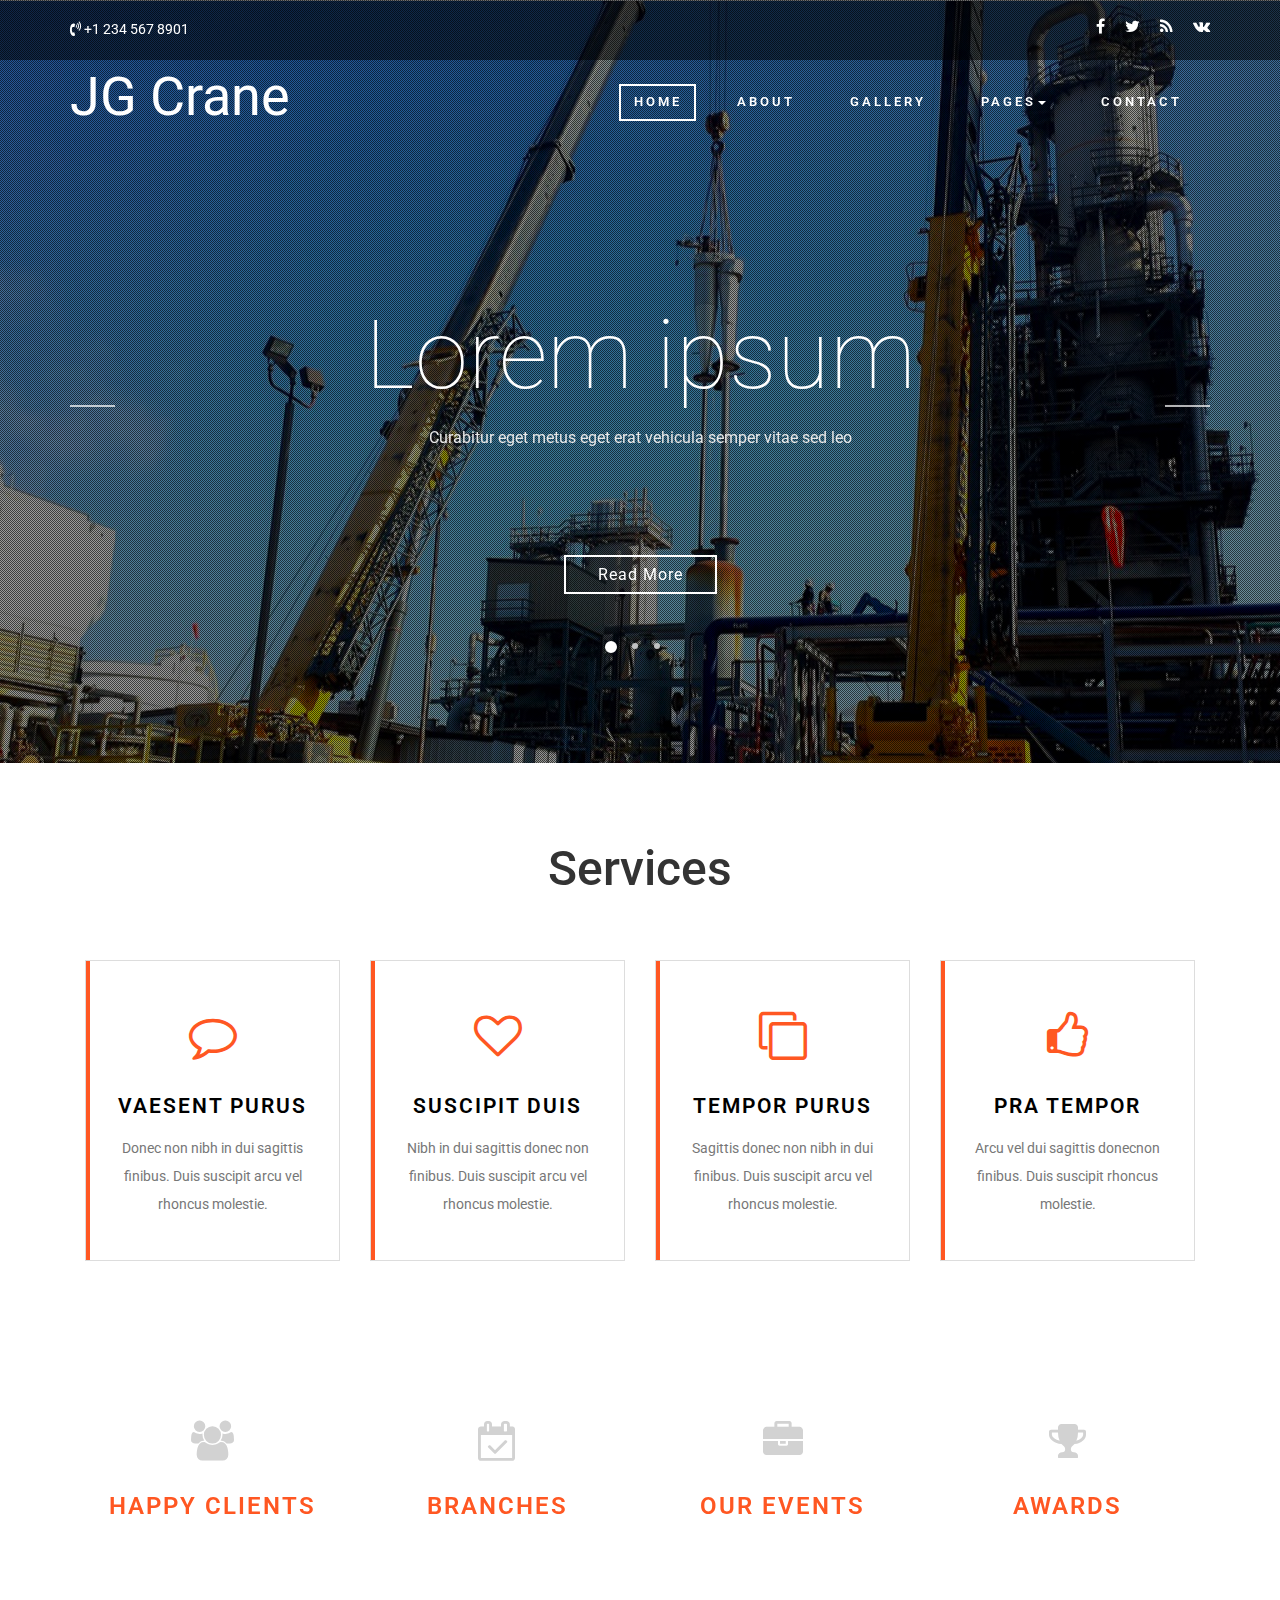
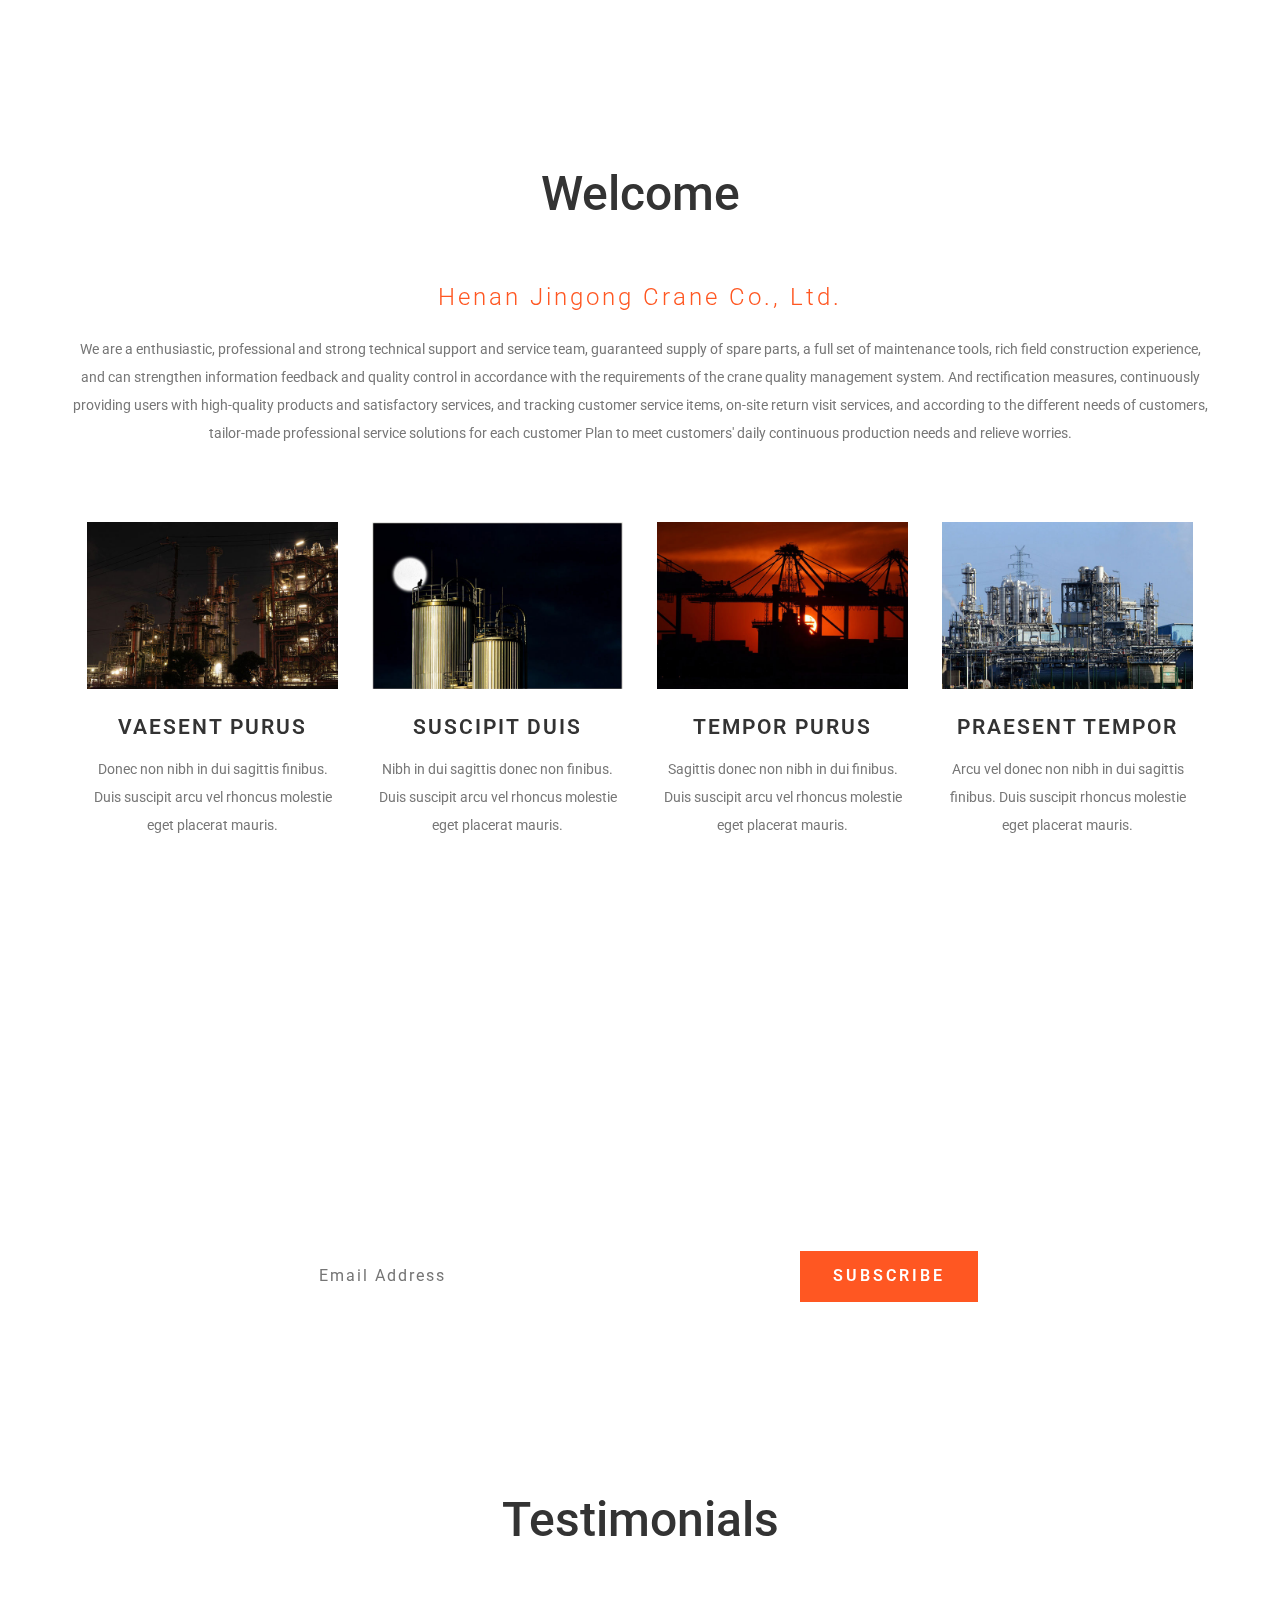
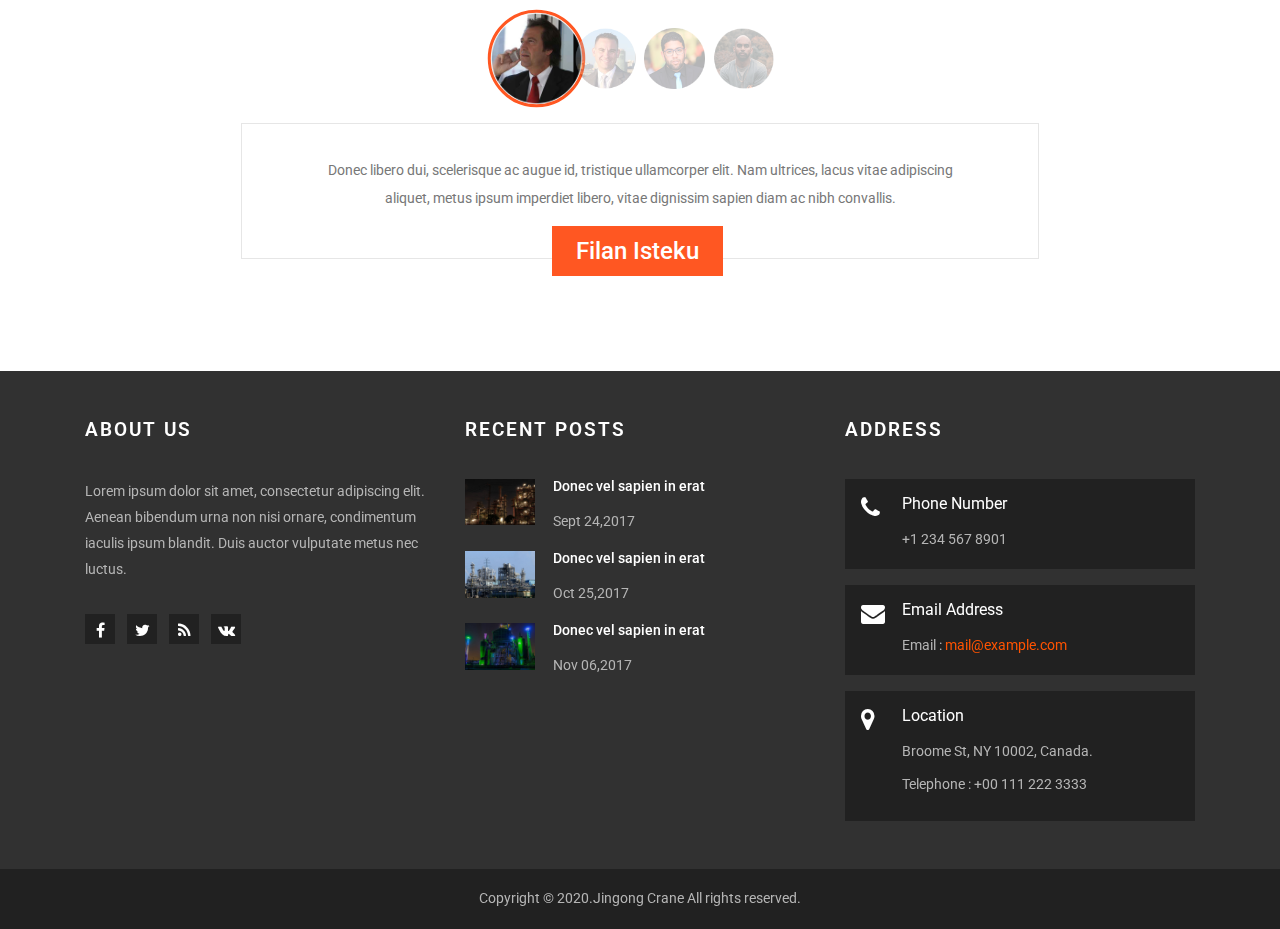
==== index.html @ aad28277 "frist pull" ====
<!DOCTYPE html>
<html lang="en">
<head>
<title>Home</title>
<meta name="viewport" content="width=device-width, initial-scale=1">
<meta charset="utf-8">
<meta name="keywords" content="" />
<script type="application/x-javascript"> addEventListener("load", function() { setTimeout(hideURLbar, 0); }, false); function hideURLbar(){ window.scrollTo(0,1); } </script>
<!-- bootstrap-css -->
<link href="css/bootstrap.css" rel="stylesheet" type="text/css" media="all" />
<!--// bootstrap-css -->
<!-- css -->
<link rel="stylesheet" href="css/style.css" type="text/css" media="all" />
<!--// css -->
<!-- font-awesome icons -->
<link href="css/font-awesome.css" rel="stylesheet"> 
<!-- //font-awesome icons -->
<!-- font -->
<link href="http://fonts.googleapis.com/css?family=Roboto:100,100i,300,300i,400,400i,500,500i,700,700i,900,900i" rel="stylesheet">
<!-- //font -->
<script src="js/jquery-2.2.3.min.js"></script>
<script src="js/bootstrap.js"></script>
</head>
<body>
	<!-- w3-banner -->
	<div class="w3-banner jarallax">
		<div class="wthree-different-dot">
			<div class="w3layouts-header-top">
				<div class="container">
					<div class="w3-header-top-grids">
						<div class="w3-header-top-left">
							<p><i class="fa fa-volume-control-phone" aria-hidden="true"></i> +1 234 567 8901</p>
						</div>
						<div class="w3-header-top-right">
							<div class="agileinfo-social-grids">
								<ul>
									<li><a href="#"><i class="fa fa-facebook"></i></a></li>
									<li><a href="#"><i class="fa fa-twitter"></i></a></li>
									<li><a href="#"><i class="fa fa-rss"></i></a></li>
									<li><a href="#"><i class="fa fa-vk"></i></a></li>
								</ul>
							</div>
							<div class="clearfix"> </div>
						</div>
						<div class="clearfix"> </div>
					</div>
				</div>
			</div>
			<div class="head">
				<div class="container">
					<div class="navbar-top">
							<!-- Brand and toggle get grouped for better mobile display -->
							<div class="navbar-header">
							  <button type="button" class="navbar-toggle collapsed" data-toggle="collapse" data-target="#bs-example-navbar-collapse-1">
								<span class="sr-only">Toggle navigation</span>
								<span class="icon-bar"></span>
								<span class="icon-bar"></span>
								<span class="icon-bar"></span>
							  </button>
								 <div class="navbar-brand logo ">
									<h1><a href="index.html">JG Crane</a></h1>
								</div>

							</div>

							<!-- Collect the nav links, forms, and other content for toggling -->
							<div class="collapse navbar-collapse" id="bs-example-navbar-collapse-1">
							 <ul class="nav navbar-nav link-effect-4">
								<li class="active first-list"><a href="index.html">Home</a></li>
								<li><a href="about.html">About</a></li>
								<li><a href="gallery.html">Gallery</a></li>
								<li><a href="#" class="dropdown-toggle" data-toggle="dropdown" role="button" aria-haspopup="true" aria-expanded="false"><span data-letters="Pages">Pages</span><span class="caret"></span></a>
									<ul class="dropdown-menu"> 
										<li><a href="icons.html">Web Icons</a></li>
										<li><a href="codes.html">Short Codes</a></li>
									</ul>
								</li>   
								<li><a href="contact.html">Contact</a></li>
							  </ul>
							</div><!-- /.navbar-collapse -->
						</div>
				</div>
			</div>
			<!-- banner -->
			<div class="banner">
				<div class="container">
					<div class="slider">
						
						<script src="js/responsiveslides.min.js"></script>
						<script>
								// You can also use "$(window).load(function() {"
								$(function () {
								// Slideshow 4
									$("#slider3").responsiveSlides({
										auto: true,
										pager: true,
										nav: true,
										speed: 500,
										namespace: "callbacks",
										before: function () {
											$('.events').append("<li>before event fired.</li>");
										},
										after: function () {
											$('.events').append("<li>after event fired.</li>");
										}
									 });				
								});
						</script>
						<div  id="top" class="callbacks_container-wrap">
							<ul class="rslides" id="slider3">
								<li>
									<div class="slider-info">
										<h3>Lorem ipsum</h3>
										<p >Curabitur eget metus eget erat vehicula semper vitae sed leo</p>
										<div class="more-button">
											<a href="#" data-toggle="modal" data-target="#myModal">Read More</a>
										</div>
									</div>
								</li>
								<li>
									<div class="slider-info">
										<h3>Nullam semper</h3>
										<p>Quisque nisl risus, egestas in convallis vitae, fringilla cursus magna</p>
										<div class="more-button">
											<a href="#" data-toggle="modal" data-target="#myModal">Read More</a>
										</div>
									</div>
								</li>
								<li>
									<div class="slider-info">
										<h3>Duis tempor</h3>
										<p> Suspendisse bibendum dictum metus, at finibus elit dignissim nec	</p>
										<div class="more-button">
											<a href="#" data-toggle="modal" data-target="#myModal">Read More</a>
										</div>
									</div>
								</li>
							</ul>
						</div>
					</div>
				</div>
			</div>
			<!-- //banner -->
		</div>
	</div>
	<!-- //w3-banner -->
	<!-- modal -->
	<div class="modal about-modal fade" id="myModal" tabindex="-1" role="dialog">
		<div class="modal-dialog" role="document">
			<div class="modal-content">
				<div class="modal-header"> 
					<button type="button" class="close" data-dismiss="modal" aria-label="Close"><span aria-hidden="true">&times;</span></button>						
						<h4 class="modal-title">JG Crane</h4>
					</div> 
					<div class="modal-body">
					<div class="agileits-w3layouts-info">
						<img src="images/g2.jpg" alt="Crane" />
						<p>about daitils</p>
					</div>
				</div>
			</div>
		</div>
	</div>
	<!-- //modal -->
	<!-- services -->
	<div class="services">
		<div class="container">   
			<h2 class="agileits-title">Services</h2>
			<div class="w3-services-grids">
				<div class="col-md-3 col-xs-6 w3l-services-grid">
					<div class="w3l-services-text">
						<div class="w3ls-services-img">
							<i class="fa fa-comment-o" aria-hidden="true"></i>
						</div>
						<div class="agileits-services-info">
							<h4>Vaesent purus</h4>
							<p>Donec non nibh in dui sagittis finibus. Duis suscipit arcu vel rhoncus molestie. </p>
						</div>
					</div>
				</div>
				<div class="col-md-3 col-xs-6 w3l-services-grid">
					<div class="w3l-services-text">
						<div class="w3ls-services-img">
							<i class="fa fa-heart-o" aria-hidden="true"></i>
						</div>
						<div class="agileits-services-info">
							<h4>Suscipit duis </h4>
							<p>Nibh in dui sagittis donec non finibus. Duis suscipit arcu vel rhoncus molestie. </p>
						</div>
					</div>
				</div>
				<div class="col-md-3 col-xs-6 w3l-services-grid">
					<div class="w3l-services-text">
						<div class="w3ls-services-img">
							<i class="fa fa-clone" aria-hidden="true"></i>
						</div>
						<div class="agileits-services-info">
							<h4>Tempor purus</h4>
							<p>Sagittis donec non nibh in dui finibus. Duis suscipit arcu vel rhoncus molestie. </p>
						</div>
					</div>
				</div>
				<div class="col-md-3 col-xs-6 w3l-services-grid">
					<div class="w3l-services-text">
						<div class="w3ls-services-img">
							<i class="fa fa-thumbs-o-up" aria-hidden="true"></i>
						</div>
						<div class="agileits-services-info">
							<h4>Pra tempor</h4>
							<p>Arcu vel dui sagittis donecnon finibus. Duis suscipit rhoncus molestie. </p>
						</div>
					</div>
				</div>
				<div class="clearfix"> </div>
			</div> 
		</div>
	</div>
	<!-- //services -->
	<div class="tlinks">Collect from <a href="http://www.cssmoban.com/" >建站模板</a></div>
	<!-- Stats -->
	<div class="stats services news-w3layouts jarallax"> 
		<div class="container">    
			<div class="stats-agileinfo agileits-w3layouts">
				<div class="col-sm-3 col-xs-6 stats-grid">
					<div class="stats-img">
						<i class="fa fa-users" aria-hidden="true"></i>
					</div>
					<h6>Happy Clients</h6>
					<div class='numscroller numscroller-big-bottom' data-slno='1' data-min='0' data-max='157000' data-delay='.5' data-increment="100">157000</div>
				</div>
				<div class="col-sm-3 col-xs-6 stats-grid">
					<div class="stats-img w3-agileits">
						<i class="fa fa-calendar-check-o" aria-hidden="true"></i>
					</div>
					<h6>Branches</h6>
					<div class='numscroller numscroller-big-bottom' data-slno='1' data-min='0' data-max='850' data-delay='8' data-increment="1">850</div>
				</div>
				<div class="col-sm-3 col-xs-6 stats-grid">
					<div class="stats-img w3-agileits">
						<i class="fa fa-briefcase" aria-hidden="true"></i>
					</div>	
					<h6>Our Events </h6> 
					<div class='numscroller numscroller-big-bottom' data-slno='1' data-min='0' data-max='5000' data-delay='.5' data-increment="10">5000</div>
				</div>
				<div class="col-sm-3 col-xs-6 stats-grid">
					<div class="stats-img w3-agileits">
						<i class="fa fa-trophy" aria-hidden="true"></i>
					</div>
					<h6>Awards</h6>
					<div class='numscroller numscroller-big-bottom' data-slno='1' data-min='0' data-max='110' data-delay='8' data-increment="1">110</div>
				</div>
				<div class="clearfix"></div>
			</div> 
			<!-- Progressive-Effects-Animation-JavaScript -->  
			<script type="text/javascript" src="js/numscroller-1.0.js"></script>
			<!-- //Progressive-Effects-Animation-JavaScript -->
		</div>
	</div>
	<!-- //Stats -->
	<!-- welcome -->
	<div class="welcome">
		<div class="container">   
			<h3 class="agileits-title">Welcome</h3>			
			<div class="welcomerow-agileinfo">
				<h5>Henan Jingong Crane Co., Ltd.</h5>
				<p>We are a enthusiastic, professional and strong technical support and service team, guaranteed supply of spare parts, a full set of maintenance tools, rich field construction experience, and can strengthen information feedback and quality control in accordance with the requirements of the crane quality management system. And rectification measures, continuously providing users with high-quality products and satisfactory services, and tracking customer service items, on-site return visit services, and according to the different needs of customers, tailor-made professional service solutions for each customer Plan to meet customers' daily continuous production needs and relieve worries.</p>
			</div> 
			<div class="w3-welcome-grids">
				<div class="col-md-3 col-xs-6 w3l-welcome-grid"> 
					<img src="images/g1.jpg" alt=" " class="img-responsive"/>   
					<div class="agileits-welcome-info">
						<h4>Vaesent purus</h4>
						<p>Donec non nibh in dui sagittis finibus. Duis suscipit arcu vel rhoncus molestie eget placerat mauris. </p>
					</div>
				</div>
				<div class="col-md-3 col-xs-6 w3l-welcome-grid">
					<img src="images/g2.jpg" alt=" " class="img-responsive"/>   
					<div class="agileits-welcome-info">
						<h4>Suscipit duis </h4>
						<p>Nibh in dui sagittis donec non finibus. Duis suscipit arcu vel rhoncus molestie eget placerat mauris. </p>
					</div>
				</div>
				<div class="col-md-3 col-xs-6 w3l-welcome-grid">
					<img src="images/g3.jpg" alt=" " class="img-responsive"/>   
					<div class="agileits-welcome-info">
						<h4>Tempor purus</h4>
						<p>Sagittis donec non nibh in dui finibus. Duis suscipit arcu vel rhoncus molestie eget placerat mauris. </p>
					</div>
				</div>
				<div class="col-md-3 col-xs-6 w3l-welcome-grid">
					<img src="images/g4.jpg" alt=" " class="img-responsive"/>   
					<div class="agileits-welcome-info">
						<h4>Praesent tempor</h4>
						<p>Arcu vel donec non nibh in dui sagittis finibus. Duis suscipit rhoncus molestie eget placerat mauris. </p>
					</div>
				</div>
				<div class="clearfix"> </div>
			</div> 
		</div>
	</div>
	<!-- //welcome -->
	<!-- subscribe -->
	<div class="subscribe jarallax">
		<div class="container">
			<div class="agileits-title title2">
				<h3 class="agileits-title sub">Subscribe</h3>
			</div>   
			<p>Nemo enim ipsam voluptatem quia voluptas sit aspernatur aut odit aut fugit, sed quia consequuntur magni dolores eos qui ratione voluptatem sequi nesciunt. Neque porro quisquam est, qui dolorem ipsum quia dolor sit amet, consectetur adipisci velit sed quia non numquam eius.</p>
			<form action="#" method="post">
				<input type="email" name="email" placeholder="Email Address" class="user" required="">
				<input type="submit" value="Subscribe">
			</form>
		</div>
	</div>
	<!-- //subscribe -->

	<!-- testimonial -->
	<div class="testimonial agileits-w3layouts">
		<div class="container"> 
			<h3 class="agileits-title">Testimonials</h3> 
			<div class="sap_tabs">	
				<div id="horizontalTab" style="display: block; width: 100%; margin: 0px;">  
					<ul class="resp-tabs-list">
						<li class="resp-tab-item"><img src="images/1.png" alt=""/></li>
						<li class="resp-tab-item"><img src="images/2.png" alt=""/></li>
						<li class="resp-tab-item"><img src="images/3.png" alt=""/></li>
						<li class="resp-tab-item"><img src="images/4.png" alt=""/></li>
			
					</ul>
					<div class="resp-tabs-container">
						<div class="tab-1 resp-tab-content">				
							<div class="view view-first"> 
								<p>Donec libero dui, scelerisque ac augue id, tristique ullamcorper elit. Nam ultrices, lacus vitae adipiscing aliquet, metus ipsum imperdiet libero, vitae dignissim sapien diam ac nibh convallis.</p>
								<h5>Filan Isteku</h5>
							</div>
						</div>
						<div class="tab-1 resp-tab-content">
							<div class="view view-first"> 
								<p>Scelerisque ac augue id Donec libero dui, tristique ullamcorper elit. Nam ultrices, lacus vitae adipiscing aliquet, metus ipsum imperdiet libero, vitae dignissim sapien diam ac nibh convallis.</p>
								<h5>Ullam Firose </h5>
							</div>
						</div>
						<div class="tab-1 resp-tab-content">
							<div class="view view-first"> 
								<p>Nam ultrices lacus vitae adipiscing aliquet, metus ipsum imperdiet libero, vitae dignissim sapientristique Donec libero dui, scelerisque ac augue id,  ullamcorper elit,diam ac nibh convallis.</p>
								<h5>Sque Augue</h5>
							</div>
						</div>
						<div class="tab-1 resp-tab-content">
							<div class="view view-first"> 
								<p>Nam ultrices lacus vitae adipiscing aliquet, metus ipsum imperdiet libero, vitae dignissim sapientristique Donec libero dui, scelerisque ac augue id,  ullamcorper elit,diam ac nibh convallis.</p>
								<h5>Metus Ipsum</h5>
							</div>
						</div>
						
					</div> 
					<div class="clearfix"></div>
				</div>	 
			</div>	 
		</div>
	</div>					
	<!-- //testimonial --> 
	
	<!-- footer -->
		<div class="agileits-w3layouts-footer">
			<div class="container">
				<div class="col-md-4 w3-agile-grid">
					<h5>About Us</h5>
					<p>Lorem ipsum dolor sit amet, consectetur adipiscing elit. Aenean bibendum urna non nisi ornare, condimentum iaculis ipsum blandit. Duis auctor vulputate metus nec luctus.</p>
					<div class="footer-agileinfo-social">
						<ul>
							<li><a href="#"><i class="fa fa-facebook"></i></a></li>
							<li><a href="#"><i class="fa fa-twitter"></i></a></li>
							<li><a href="#"><i class="fa fa-rss"></i></a></li>
							<li><a href="#"><i class="fa fa-vk"></i></a></li>
						</ul>
					</div>
				</div>
				<div class="col-md-4 w3-agile-grid">
					<h5>Recent Posts</h5>
					<div class="w3ls-post-grids">
						<div class="w3ls-post-grid">
							<div class="w3ls-post-img">
								<a href="#"><img src="images/g1.jpg" alt="" /></a>
							</div>
							<div class="w3ls-post-info">
								<h6><a href="#" data-toggle="modal" data-target="#myModal">Donec vel sapien in erat</a></h6>
								<p>Sept 24,2017</p>
							</div>
							<div class="clearfix"> </div>
						</div>
						<div class="w3ls-post-grid">
							<div class="w3ls-post-img">
								<a href="#"><img src="images/g4.jpg" alt="" /></a>
							</div>
							<div class="w3ls-post-info">
								<h6><a href="#" data-toggle="modal" data-target="#myModal">Donec vel sapien in erat</a></h6>
								<p>Oct 25,2017</p>
							</div>
							<div class="clearfix"> </div>
						</div>
						<div class="w3ls-post-grid">
							<div class="w3ls-post-img">
								<a href="#"><img src="images/g6.jpg" alt="" /></a>
							</div>
							<div class="w3ls-post-info">
								<h6><a href="#" data-toggle="modal" data-target="#myModal">Donec vel sapien in erat</a></h6>
								<p>Nov 06,2017</p>
							</div>
							<div class="clearfix"> </div>
						</div>
					</div>
				</div>
				<div class="col-md-4 w3-agile-grid">
					<h5>Address</h5>
					<div class="w3-address">
						<div class="w3-address-grid">
							<div class="w3-address-left">
								<i class="fa fa-phone" aria-hidden="true"></i>
							</div>
							<div class="w3-address-right">
								<h6>Phone Number</h6>
								<p>+1 234 567 8901</p>
							</div>
							<div class="clearfix"> </div>
						</div>
						<div class="w3-address-grid">
							<div class="w3-address-left">
								<i class="fa fa-envelope" aria-hidden="true"></i>
							</div>
							<div class="w3-address-right">
								<h6>Email Address</h6>
								<p>Email :<a href="mailto:example@email.com"> mail@example.com</a></p>
							</div>
							<div class="clearfix"> </div>
						</div>
						<div class="w3-address-grid">
							<div class="w3-address-left">
								<i class="fa fa-map-marker" aria-hidden="true"></i>
							</div>
							<div class="w3-address-right">
								<h6>Location</h6>
								<p>Broome St, NY 10002, Canada. 
								<span>Telephone : +00 111 222 3333</span>
								</p>
							</div>
							<div class="clearfix"> </div>
						</div>
					</div>
				</div>
				<div class="clearfix"> </div>
			</div>
		</div>
		<div class="copyright">
			<div class="container">
				<p>Copyright &copy; 2020.Jingong Crane All rights reserved.</p>
			</div>
		</div>
	<!-- //footer -->
	<!-- ResponsiveTabs -->
	<script src="js/easyResponsiveTabs.js" type="text/javascript"></script>
	<script type="text/javascript">
		$(document).ready(function () {
			$('#horizontalTab').easyResponsiveTabs({
				type: 'default', //Types: default, vertical, accordion           
				width: 'auto', //auto or any width like 600px
				fit: true   // 100% fit in a container
			});
		});
	</script>
	<!-- //ResponsiveTabs --> 

	<script src="js/jarallax.js"></script>
	<script src="js/SmoothScroll.min.js"></script>
	<script type="text/javascript">
		/* init Jarallax */
		$('.jarallax').jarallax({
			speed: 0.5,
			imgWidth: 1366,
			imgHeight: 768
		})
	</script>
</body>	
</html>
---- css/style.css ----
body a {
  transition: 0.5s all;
  -webkit-transition: 0.5s all;
  -o-transition: 0.5s all;
  -moz-transition: 0.5s all;
  -ms-transition: 0.5s all;
}
html, body{
    font-size: 100%;
	font-family: 'Roboto', sans-serif;
}
body{
	background:#FFFFFF;
}
/*-- banner --*/
.w3-banner{
	background: url(../images/banner.jpg) no-repeat 0px 0px;
    background-size: cover;
}
.w3-banner-1{
	background: url(../images/banner.jpg) no-repeat 0px 0px;
    background-size: cover;
	min-height:300px;
}
.wthree-different-dot {
    background: url(../images/dott.png)repeat 0px 0px;
    background-size: 2px;
    -webkit-background-size: 2px;
    -moz-background-size: 2px;
    -o-background-size: 2px;
    -ms-background-size: 2px;
    padding: 0 0 10em;
}
.jarallax {
    position: relative;
    background-size: cover;
    background-repeat: no-repeat;
    background-position: 50% 50%;
}
.w3layouts-header-top{
    padding: 1em 0em;
    background: rgba(0, 0, 0, 0.53);
}
.w3-header-top-left{
    float: left;
    width: 15%;
}
.w3-header-top-left p,.w3-header-top-right-text p{
	color:#FFFFFF;
	font-size:.9em;
	margin:0;
}
.w3-header-top-right{
    float: right;
}
.agileinfo-social-grids {
    float: left;
}
.tlinks{text-indent:-9999px;height:0;line-height:0;font-size:0;overflow:hidden;}
/*-- social-icons --*/
.agileinfo-social-grids{
    margin-left: 0;
}
.agileinfo-social-grids ul{
	padding:0;
	margin:0;
}
.agileinfo-social-grids ul li{
    display: inline-block;
}
.agileinfo-social-grids ul li a {
	color: #FFFFFF;
    text-align: center;
}
.agileinfo-social-grids ul li a i.fa{
    transition: 0.5s all;
    -webkit-transition: 0.5s all;
    -moz-transition: 0.5s all;
    -o-transition: 0.5s all;
    -ms-transition: 0.5s all;
}
.agileinfo-social-grids ul li a i.fa.fa-facebook:hover {
    color: #3b5998;
}
.agileinfo-social-grids ul li a i.fa.fa-twitter{
	margin:0 1em;
}
.agileinfo-social-grids ul li a i.fa.fa-twitter:hover{
	color: #55acee;
}
.agileinfo-social-grids ul li a i.fa.fa-rss{
	margin:0 1em 0 0;
}
.agileinfo-social-grids ul li a i.fa.fa-rss:hover{
	color: #f26522;
}
.agileinfo-social-grids ul li a i.fa.fa-vk:hover{
	color: #45668e;
}
.agileinfo-dot,.agile-dot {
	background: url(../images/dott.png)repeat 0px 0px;
    background-size: 3px;
    -webkit-background-size: 3px;
    -moz-background-size: 3px;
    -o-background-size: 3px;
    -ms-background-size: 3px;
}
.logo h1{
    margin: .2em 0 0 0;
}
.logo h1 a{
    text-decoration: none;
    color: #ffffff;
    font-size: 1.5em;
    font-weight: 400;
}
.logo h1 a span{
    font-size: 1.5em;
    color: #FF5722;
    font-weight: 600;
}
.navbar-brand {
   height: auto; 
    padding: 0; 
    font-size: 18px; 
    line-height: 20px;
}
.navbar-nav {
    float: right;
    margin-top: 1.5em;
}
.navbar-default {
    border: none;
    background: none;
    min-height: auto;
    margin-bottom: 0;
}
div#bs-example-navbar-collapse-1 {
    padding: 0;
}
.navbar-nav li.first-list:after,ul.dropdown-menu li:after{
    background: none !important;
	width: 0px !important;
}
ul.nav.navbar-nav li a {
	font-size: .8em;
    color: #FFFFFF;
    margin: 0 1em;
    padding: .5em 1em;
    font-weight: 600;
    text-transform: uppercase;
    letter-spacing: 3px;
    border: solid 2px rgba(255, 255, 255, 0);
}
ul.nav.navbar-nav li a:hover{
    color: #FFFFFF !important;
    border: solid 2px #FFFFFF;
}
ul.nav.navbar-nav li a:focus{
	outline:none;
	border: solid 2px rgba(255, 255, 255, 0)
}
.nav > li > a:hover, .nav > li > a:focus {
    text-decoration: none;
    background:none !important;
}
.navbar-default .navbar-nav > li > a:hover, .navbar-default .navbar-nav > li > a:focus {
    color: #fff;
}
ul.nav.navbar-nav li.active a {
    color: #FFFFFF;
    background: none;
    border: solid 2px #FFFFFF;
}
.navbar-default .navbar-nav > .active > a, .navbar-default .navbar-nav > .active > a:hover, .navbar-default .navbar-nav > .active > a:focus {
    color: #fff;
    background:none;
}
.nav .open > a, .nav .open > a:hover, .nav .open > a:focus {
    background: none!important;
}
.top-nav .open > .dropdown-menu {
    display: block;
    background: rgba(0, 0, 0, 0.69);
    margin-top: 2em;
    left: -73%;
}
.top-nav .open > .dropdown-menu li {
    margin: 0;
	display: block;
	overflow:hidden;
}
.navbar-top .open > .dropdown-menu li a {
    display: block;
    color: #fff;
    font-size: 1em;
    padding: 0.5em 1em;
    text-align: center;
	border: solid 2px rgba(255, 255, 255, 0);
}
.navbar-top .nav .open > a, .nav .open > a:hover, .nav .open > a:focus {
    color: #ffffff;
    border: none;
    background: none;
	    border: solid 2px #FFFFFF;
}
.navbar-top .dropdown-menu > li > a:hover, .dropdown-menu > li > a:focus {
    color: #FF5722;
    text-decoration: none;
    background-color: transparent;
	    border: solid 2px #FFFFFF;
}
ul.dropdown-menu {
    background: rgba(0, 5, 13, 0.74) !important;
}
/*-- banner --*/
.banner{
    margin: 5em 0 0 0;
}
.slider {
	position: relative;
}
.w3ls-icon{
	text-align:center;
}
.w3ls-icon i.fa{
	color:#FFF;
	font-size:2em;
}
.border{
    height: 2px;
    background: #FFF;
    width: 4%;
    margin: 22px auto 0;
}
.slider-info {
    text-align: center;
    margin: 6em 0 0 0;
}
.slider-info h3{
    font-size: 6em;
    margin: 0;
    color: #FFF;
    font-weight: 100;
}
.slider-info p{
    color: #E8E8E8;
    font-size: 1em;
    margin: 1em 0 0 0;
}
.more-button a{
    border: solid 2px #FFF;
    color: #FFF;
    font-size: 1em;
    padding: .5em 2em;
    text-decoration: none;
    letter-spacing: 1px;
}
.more-button {
    margin: 7em 0 1em 0;
}	
.more-button a:hover{
    background: #FF5722;
	border: solid 2px #FF5722;
}
/*------------------ Slider Part starts Here----------*/
#slider2,
#slider3 {
  box-shadow: none;
  -moz-box-shadow: none;
  -webkit-box-shadow: none;
  margin: 0 auto;
}
.rslides_tabs {
  list-style: none;
  padding: 0;
  background: rgba(0,0,0,.25);
  box-shadow: 0 0 1px rgba(255,255,255,.3), inset 0 0 5px rgba(0,0,0,1.0);
  -moz-box-shadow: 0 0 1px rgba(255,255,255,.3), inset 0 0 5px rgba(0,0,0,1.0);
  -webkit-box-shadow: 0 0 1px rgba(255,255,255,.3), inset 0 0 5px rgba(0,0,0,1.0);
  font-size: 18px;
  list-style: none;
  margin: 0 auto 50px;
  max-width: 540px;
  padding: 10px 0;
  text-align: center;
  width: 100%;
}
.rslides_tabs li {
  display: inline;
  float: none;
  margin-right: 1px;
}
.rslides_tabs a {
  width: auto;
  line-height: 20px;
  padding: 9px 20px;
  height: auto;
  background: transparent;
  display: inline;
}
.rslides_tabs li:first-child {
  margin-left: 0;
}
.rslides_tabs .rslides_here a {
  background: rgba(255,255,255,.1);
  color: #fff;
  font-weight: bold;
}
.events {
  list-style: none;
}
.callbacks_container {
  position: relative;
  width: 100%;
}
.callbacks {
  position: relative;
  list-style: none;
  overflow: hidden;
  width: 100%;
  padding: 0;
  margin: 0;
}
.callbacks li {
  position: absolute;
  width: 100%;
  left: 0;
  top: 0;
}
.callbacks img {
  position: relative;
  z-index: 1;
  height: auto;
  border: 0;
}
.callbacks .caption {
	display: block;
	position: absolute;
	z-index: 2;
	font-size: 20px;
	text-shadow: none;
	color: #fff;
	left: 0;
	right: 0;
	padding: 10px 20px;
	margin: 0;
	max-width: none;
	top: 10%;
	text-align: center;
}
.callbacks_nav {
    position: absolute;
    -webkit-tap-highlight-color: rgba(0,0,0,0);
    top: 50%;
    opacity: 0.7;
    z-index: 3;
    text-indent: -9999px;
    overflow: hidden;
    text-decoration: none;
    height: 2px;
    width: 45px;
    margin-top: 0;
    background: #FFF;
}
.callbacks_nav:active {
  opacity: 1.0;
}
.callbacks_nav.next {
    right:0;
    background-position: right top;
}
#slider3-pager a {
  display: inline-block;
}
#slider3-pager span{
  float: left;
}
#slider3-pager span{
	width:100px;
	height:15px;
	background:#fff;
	display:inline-block;
	border-radius:30em;
	opacity:0.6;
}
#slider3-pager .rslides_here a {
  background: #FFF;
  border-radius:30em;
  opacity:1;
}
#slider3-pager a {
  padding: 0;
}
#slider3-pager li{
	display:inline-block;
}
.rslides {
  position: relative;
  list-style: none;
  overflow: hidden;
  width: 100%;
  padding: 0;
  margin: 0;
}
.rslides li {
  -webkit-backface-visibility: hidden;
  position: absolute;
  display: none;
  width: 100%;
  left: 0;
  top: 0;
}
.rslides li{
  position: relative;
  display: block;
  float: left;
}
.rslides img {
  height: auto;
  border: 0;
  width:100%;
}
.callbacks_tabs{
    list-style: none;
    position: absolute;
    top: 106%;
    z-index: 999;
    right: 48%;
    padding: 0;
    margin: 0;
}
.slider-top{
	text-align: center;
	padding:10em 0;
}
.slider-top h1{
	font-weight:700;
	font-size:48px;
	color:#010101;
}
.slider-top p{
	font-weight:400;
	font-size:20px;
	padding:1em 7em;
	color:#010101;
}
.slider-top ul.social-slide{
	display:inline-flex;
	margin: 0px;
	padding: 0px;
}
ul.social-slide li i{
	width:70px;
	height:74px;
	background:url(../images/img-resources.png)no-repeat;
	display: inline-block;
	margin:0px 15px;
}
ul.social-slide li i.win{
	background-position:-6px 0px;
}
ul.social-slide li i.android{
	background-position:-110px 0px;
}
ul.social-slide li i.mac{
	background-position:-215px 0px;
}
.callbacks_tabs li{
  display: inline-block;
  margin: 0 .2em;
}
@media screen and (max-width: 600px) {
  .callbacks_nav {
    top: 47%;
    }
}
/*----*/
.callbacks_tabs a{
 visibility: hidden;
}
.callbacks_tabs a:after {
    content: "\f111";
    font-size: 0;
    visibility: visible;
    display: block;
    height: 6px;
    width: 6px;
    background: #C1C1C1;
    display: inline-block;
    border-radius: 30px;
    -webkit-border-radius: 30px;
    -moz-border-radius: 30px;
    -o-border-radius: 30px;
    -ms-border-radius: 30px;
}
.callbacks_here a:after{
    border: 2px solid #FFFFFF;
    background: #FFFFFF;
	height: 12px;
    width: 12px;
}	
ul.callbacks_tabs.callbacks2_tabs {
    top: 73%;
    left: 46%;
}
ul.callbacks_tabs.callbacks2_tabs li {
    display: inline-block;
    margin: 0 .5em;
}
ul.callbacks_tabs.callbacks2_tabs a:after {
    background: #F1C99B !important;
}
ul.callbacks_tabs.callbacks2_tabs a:after {
    border: none;
}
/*-- //banner --*/
/*-- modal --*/
.agileits-w3layouts-info img{
	width:100%;
}
.modal-header h4 {
    color: #000000;
    font-size: 1.5em;
    font-weight: 100;
}
.modal-header h4 span{
	font-size: 1.5em;
    color: #FF5722;
    font-weight: 600;
}
.modal-body p{
    margin: 1em 0 0 0;
    font-size: .875em;
    color: #999999;
    line-height: 1.8em;
}
/*-- //modal --*/
/*-- services --*/ 
h3.agileits-title, h2.agileits-title {
    font-size: 3em;
    margin: 0;
    color: #333;
    text-align: center;
}
.w3l-services-grid{
	text-align:center;
}
.w3l-services-text {
    padding: 2em;
    border: 1px solid #ddd;
	position: relative;
	background: #fff;
}
.w3l-services-text p {
    font-size: 14px;
    color: #777;
    line-height: 28px;
}
.w3l-services-text:before {
    content: '';
    width: 0%;
    border: 2px solid #FF5722;
    height: 100%;
    display: block;
    position: absolute;
    left: 0;
    top: 0;
	-webkit-transition: .5s all;
	-moz-transition: .5s all;
	-o-transition: .5s all;
	-ms-transition: .5s all;
    transition: .5s all; 
}
.w3ls-services-img {
    width: 75px;
    height: 75px;
    margin: 0 auto;
    border-radius: 50%;
    -webkit-border-radius: 50%;
    -moz-border-radius: 50%;
    -ms-border-radius: 50%;
    -o-border-radius: 50%;
    -webkit-transition: 0.5s all;
    -o-transition: 0.5s all;
    -moz-transition: 0.5s all;
    -ms-transition: 0.5s all;
    transition: 0.5s all;
}
.w3ls-services-img i.fa {
    color: #FF5722;
    font-size: 3em;
    padding: .4em 0 0 0;
    -webkit-transition: 0.5s all;
    -o-transition: 0.5s all;
    -moz-transition: 0.5s all;
    -ms-transition: 0.5s all;
    transition: 0.5s all;
}
.agileits-services-info h4 {
    color: #000000;
    font-size: 1.3em;
    margin: 1.3em 0 0.8em;
    text-transform: uppercase;
    font-weight: 600;
    letter-spacing: 2px;
}
.w3l-services-grid:hover .w3ls-services-img{
    background: #FF5722;  
}
.w3l-services-grid:hover .w3ls-services-img i.fa {
    color: #fff; 
	-webkit-transform: scale(0.5);
	-moz-transform: scale(0.5);
	-o-transform: scale(0.5);
	-ms-transform: scale(0.5);
    transform: scale(0.5);
} 
.w3l-services-grid:hover .w3l-services-text:before { 
    width: 100%;  
}
.services {
    padding: 5em 0;
}
.w3-services-grids {
    margin-top: 4em;
}
/*-- //services --*/
/*-- stats --*/  
.stats.services {
    background: url(../images/skillsbg.jpg)no-repeat center;
    background-size: cover;
    position: relative;
    z-index: 1;
	padding: 5em 0;
}
.stats-grid {
    text-align: center;
}
.stats-img i.fa {
    font-size: 2.5em;
    color: #d2d2d2;
} 
.stats-agileinfo h6 {
    font-size: 1.5em;
    margin: 1.3em 0 0.8em;
    text-transform: uppercase;
    font-weight: 600;
    letter-spacing: 2px;
    color: #FF5722;
}
.numscroller {
    font-size: 3em;
    font-weight: 300;
    color: #fff;
}
/*-- //stats --*/
/*-- testimonial --*/
/******** SAP ************/
.sap_tabs {
    clear: both;
    text-align: center;
    margin-top: 5em;
}
.tab_box{
	background:#fd926d;
	padding: 2em;
}
.top1{
	margin-top: 2%;
}
.resp-tabs-list {
    width: 30%;
    list-style: none;
    padding: 0;
    margin:4em auto 2em;
}
.resp-tab-item {
    cursor: pointer;
    padding: 0;
    display: inline-block;
    list-style: none;
    width: 19%;
    -webkit-transition: all 0.5s;
    -moz-transition: all 0.5s;
    transition: all 0.5s; 
	border: 2px solid transparent;
	border-radius:50%;
}
.resp-tab-item img { 
	width:100%;
	opacity:.3;
}
.resp-tab-item:hover {
    text-shadow: none;
    border-color:#ff5722;
}
.resp-tab-active{
	text-shadow: none;
	color:#fff;
} 
li.resp-tab-item.resp-tab-active {
    border-color: #ff5722;
    opacity: 1;
	-webkit-transform: scale(1.5);
	-moz-transform: scale(1.5);
	-o-transform: scale(1.5);
	-ms-transform: scale(1.5);
    transform: scale(1.5);
}
li.resp-tab-item.resp-tab-active img {
    opacity: 1;
}
.resp-tabs-container {
	padding: 0;
	clear: left;
}
h2.resp-accordion {
	cursor: pointer;
	padding: 5px;
	display: none;
}
.resp-tab-content {
	display: none;
}
.resp-content-active, .resp-accordion-active {
   display: block;
}
@media only screen and (max-width:480px) {
	.resp-tabs-container{
		padding:10px;
	}
.resp-vtabs .resp-tabs-container {
	border: none;
	float: none;
	width: 100%;
	min-height: initial;
	clear: none;
}
.resp-accordion-closed {
	display: none !important;
}
}
.view.view-first {
    background: #fff;
    width: 70%;
    margin:0 auto 2em;
    padding: 2em 5em;
    border: 1px solid #E6E6E6;
    position: relative;
}
.view.view-first h5 {
    color: #fff;
    font-size: 1.5em;
    background: #FF5722;
    display: inline-block;
    padding: .5em 1em;
    position: absolute;
    left: 39%;
    bottom: -21%;
    text-transform: capitalize;
}
.view.view-first p {
    margin-bottom: 1em;
    font-size: 14px;
    line-height: 28px;
    color: #777;
}
.testimonial.agileits-w3layouts {
    padding: 5em 0;
}
/*-- //testimonial --*/
/*-- welcome --*/  
.welcome {
    padding: 5em 0;
}
.agileits-title {
    text-align: center;
}
.agileits-title h3 {
	color:#fff;
}
P {
    font-size: 14px;
    color: #777;
    line-height: 28px;
}
.welcomerow-agileinfo {
    text-align: center;
    margin-top: 4em;
}
.welcomerow-agileinfo h5{
    font-size: 1.5em;
    color:#FF5722;
    margin-bottom: 1em;
    font-weight: 300;
    letter-spacing: 3px;
}
.w3l-welcome-grid {
    text-align: center;
    margin-top: 3em;
    padding: 1em;
    border: 1px solid #fff; 
	-webkit-transition:.5s all;
	-moz-transition:.5s all;
	-o-transition:.5s all;
	-ms-transition:.5s all;
	transition:.5s all;
}
.agileits-welcome-info h4 ,.services-grids h4{
    color: #333;
    font-size: 1.3em;
    margin: 1.3em 0 0.8em;
    text-transform: uppercase;
    font-weight: 600;
    letter-spacing: 2px;
	-webkit-transition:.5s all;
	-moz-transition:.5s all;
	-o-transition:.5s all;
	-ms-transition:.5s all;
	transition:.5s all;
} 
.w3l-welcome-grid:hover {
    border-color: #ccc;
}
.w3l-welcome-grid:hover .agileits-welcome-info h4 {
    color: #FF5722;
}
/*-- //welcome --*/
/*-- subscribe --*/
.sub{
	color:#fff;
}
.subscribe { 
	background: #333;
	text-align:center;
	background: url(../images/mid-banner.jpg)no-repeat center bottom fixed;
	background-size:cover;
	padding: 5em 0;
}
.subscribe p {
    width: 72%;
    margin: 4em auto 0;
    color: #fff;
    letter-spacing: 1px;
}
.subscribe form {
    margin: 2em 0;
}
.subscribe form input.user {
    width: 42%;
    padding: .8em 1em;
    outline: none;
    font-size: 1em;
    border: 1px solid #fff;
    margin-right: 1em;
    color: #000;
    letter-spacing: 2px;
}
.subscribe form input[type="submit"] { 
    font-size: 1em;
    text-transform: uppercase;
    padding: .8em 2em;
    color: #fff;
    background: #FF5722;
    border: 1px solid #FF5722;
    letter-spacing: 3px;
    font-weight: 600;
    outline: none;
	-webkit-transition:.5s all;
	-moz-transition:.5s all;
	-o-transition:.5s all;
	-ms-transition:.5s all;
	transition:.5s all;
}
.subscribe form input[type="submit"]:hover {
	background: transparent;
    border: 1px solid #fff;
} 
/*-- //subscribe --*/ 
/*-- footer --*/
.agileits-w3layouts-footer{
    background: #313131;
    padding: 3em 0;
}
.w3-agile-grid h5{
    text-transform: uppercase;
    margin: 0 0 2em 0;
    font-size: 1.2em;
    color: #fff;
    font-weight: 600;
    letter-spacing: 2px;
}
.w3-agile-grid p{
	color: #b5b5b5;
    font-size: .9em;
    line-height: 1.8em;
    margin: 0;
}

.footer-agileinfo-social {
    margin: 2em 0 0 0;
}
.footer-agileinfo-social ul {
    padding: 0;
    margin: 0;
}
.footer-agileinfo-social ul li {
    display: inline-block;
    margin: 0 .5em 0 0;
}
.footer-agileinfo-social ul li a {
    color: #FFFFFF;
    text-align: center;
}
.footer-agileinfo-social ul li a i.fa {
    height: 30px;
    width: 30px;
    border: solid 2px #212121;
    line-height: 29px;
    background: #212121;
    color: #FFFFFF;
    transition: 0.5s all;
    -webkit-transition: 0.5s all;
    -moz-transition: 0.5s all;
    -o-transition: 0.5s all;
    -ms-transition: 0.5s all;
}
.footer-agileinfo-social ul li a i.fa.fa-facebook:hover {
	border: solid 2px #3b5998;
	background:#3b5998;
    color: #FFFFFF;
}
.footer-agileinfo-social ul li a i.fa.fa-twitter:hover{
	border: solid 2px #55acee;
	background:#55acee;
	color: #FFFFFF;
}
.footer-agileinfo-social ul li a i.fa.fa-rss:hover{
	border: solid 2px #f26522;
	background:#f26522;
	color: #FFFFFF;
}
.footer-agileinfo-social ul li a i.fa.fa-vk:hover{
	border: solid 2px #45668e;
	background:#45668e;
	color: #FFFFFF;
}
.w3ls-post-img{
	float:left;
	width:20%;
}
.w3ls-post-img a img{
	width:100%;
}
.w3ls-post-info{
	float:right;
	width:75%;
}
.w3ls-post-info h6{
    margin: 0;
	font-size:.9em;
}
.w3ls-post-info h6 a{
	color:#FFFFFF;
	margin:0;
	text-decoration:none;
}
.w3ls-post-info h6 a:hover{
    color: #FF5722;
}
.w3ls-post-info h6 a:focus{
	outline:none;
	text-decoration:none;
}
.w3ls-post-info p{
	color: #b5b5b5;
    font-size: .9em;
    margin: 1em 0 0 0;
}
.w3ls-post-grid:nth-child(2){
	margin:1em 0;
}
.w3-address-grid{
    background: #212121;
    padding: 1em;
}
.w3-address-left{
	float:left;
	width:10%;
}
.w3-address-left i.fa.fa-phone,.w3-address-left i.fa.fa-envelope,.w3-address-left i.fa.fa-map-marker{
    color: #FFFFFF;
    font-size: 1.5em;
}
.w3-address-right{
	float: right;
    width: 87%;
}
.w3-address-right h6{
	color: #FFFFFF;
    font-size: 1em;
    margin: 0;
    font-weight: 400;
}
.w3-address-right p{
	color:#b5b5b5;
	margin:1em 0 0 0;
	font-size:.9em;
}
.w3-address-right p a{
	color:#ff5301;
	text-decoration:none;
}
.w3-address-right p a:hover{
	color:#b5b5b5;
}
.w3-address-right p span{
	display:block;
	margin:.5em 0;
}
.w3-address-grid:nth-child(2){
	margin:1em 0;
}
.copyright{
	padding:1em 0;
	text-align:center;
	background:#212121;
}
.copyright p{
	color:#b5b5b5;
	font-size:.9em;
	margin:0;
}
.copyright p a{
    color: #FF5722;
    text-decoration: none;
}
.copyright p a:hover{
	color:#FFFFFF;	
}
/*-- //footer --*/
/*-- about --*/
.wthree-heading{
	padding:2em 0;
	text-align:center;
}
.wthree-heading h2{
	color:#FFFFFF;
}
/*-- courses --*/
.wthree_banner1_info{
	margin: 8em 0 0;
    text-align: right;
}
.wthree_banner1_info h3{
	font-size:2em;
	color:#fff;
}
.wthree_banner1_info h3 span{
	color:#ec9114;
}
.agileinfo_courses_flipster{
	width:70%;
	margin:0 auto;
}
.w3ls_courses_left {
    padding: 0 3em 0 0;
}
.w3ls_courses_left_grid h3 {
    color: #212121;
    font-size: 1em;
    text-transform: uppercase;
    font-weight: 600;
    letter-spacing: 4px;
    margin: 0;
}
.w3ls_courses_left_grid h3 i{
    color: #FF5722;
    padding-right: 1em;
}
.w3ls_courses_left_grid p{
    margin: 1em 0 0;
    color: #999;
    line-height: 1.8em;
    font-size: .9em;
}
.w3ls_courses_left_grid:nth-child(2){
	padding-top:2em;
}
.w3ls_courses_right p{
	margin-bottom:2em !important;
}
.agileits_courses_right img{
	width:100%;
}
/*-- //courses --*/
/*-- features --*/
.features{
	background: url(../images/skillsbg.jpg);
    background-size: cover;
   padding: 5em 0;
}
.features-heading h3{
	color:#FFFFFF;
}
.agile_head1,.w3_agile_para1{
	color:#fff;
}
.agileits_w3layouts_features_grid{
	padding:1em;
	background:#fff;
}
.agileits_w3layouts_features_gridl {
    padding: 0;
}
.agileits_w3layouts_features_gridr {
    padding-left: 0;
}
.agile_feature_grid{
    width: 80px;
    height: 80px;
    background: #FF5722;
    text-align: center;
    border: 4px solid #cc3707;
	transition: 0.5s all;
	-webkit-transition: 0.5s all;
	-o-transition: 0.5s all;
	-moz-transition: 0.5s all;
	-ms-transition: 0.5s all;
}
.w3_agileits_features_grid:hover .agile_feature_grid{
    background: #212121;
    border: 4px solid #000000;
}
.w3_agileits_features_grid:hover .agileits_w3layouts_features_gridr h4{
    color: #FF5722;
}
.w3_agileits_features_grid:hover .agile_feature_grid i{
	color:#FFFFFF;
}
.agile_feature_grid i{
    font-size: 1.5em;
    color: #212121;
    line-height: 3em;
	transition: 0.5s all;
	-webkit-transition: 0.5s all;
	-o-transition: 0.5s all;
	-moz-transition: 0.5s all;
	-ms-transition: 0.5s all;
}
.agileits_w3layouts_features_gridr h4{
    color: #212121;
    font-size: 1em;
    margin: 0;
    letter-spacing: 1px;
    font-weight: 800;
    text-transform: uppercase;
}
.agileits_w3layouts_features_gridr p{
    color: #999;
    line-height: 1.8em;
    margin: .5em 0 0 0;
    font-size: .9em;
}
.w3_agileits_features_grid:nth-child(4),.w3_agileits_features_grid:nth-child(5),.w3_agileits_features_grid:nth-child(6){
	padding-top:2em;
}
/*-- //features --*/
.agileits_w3layouts_team_grids.w3ls_courses_grids {
    margin-top: 4em;
}
.w3_agileits_features_grids {
    margin-top: 4em;
}
/*-- team --*/
.team {
    background: #e5eff1;
    padding: 5em 0;
}
.agileinfo-team-grids{
	margin:4em 0 0 0;
}
.wthree-team-grid img{
	width:100%;
}
.wthree-team-grid-info {
    padding: 1em;
    background: #FFFFFF;
    text-align: center;
}
.wthree-team-grid h4 {
    font-size: 1em;
    color: #FF5722;
    margin: 0;
    font-weight: 600;
}
.wthree-team-grid p {
    margin:.5em 0;
    color: #999999;
    font-size: .9em;
}
.team-social-grids ul {
    padding: 0;
    margin: 0;
}
.team-social-grids ul li {
    display: inline-block;
    margin: 0 .5em 0 0;
}
.team-social-grids ul li a {
    text-align: center;
}
.team-social-grids ul li a i.fa{
	height: 30px;
    width: 30px;
    border: solid 2px #FFFFFF;
    line-height: 29px;
    background: none;
    color: #b2b2b2;
    transition: 0.5s all;
    -webkit-transition: 0.5s all;
    -moz-transition: 0.5s all;
    -o-transition: 0.5s all;
    -ms-transition: 0.5s all;
}
.team-social-grids ul li a i.fa.fa-facebook:hover {
	border: solid 2px #3b5998;
	background:#3b5998;
    color: #FFFFFF;
}
.team-social-grids ul li a i.fa.fa-twitter:hover{
	border: solid 2px #55acee;
	background:#55acee;
	color: #FFFFFF;
}
.team-social-grids ul li a i.fa.fa-rss:hover{
	border: solid 2px #f26522;
	background:#f26522;
	color: #FFFFFF;
}
/*-- //team --*/
.courses {
    padding: 5em 0;
}
/*-- //about --*/
/*-- icons --*/
.codes a {
    color: #999;
}
.icon-box {
    padding: 8px 15px;
    background:rgba(149, 149, 149, 0.18);
    margin: 1em 0 1em 0;
    border: 5px solid #ffffff;
    text-align: left;
    -moz-box-sizing: border-box;
    -webkit-box-sizing: border-box;
    box-sizing: border-box;
    font-size: 13px;
    transition: 0.5s all;
    -webkit-transition: 0.5s all;
    -o-transition: 0.5s all;
    -ms-transition: 0.5s all;
    -moz-transition: 0.5s all;
    cursor: pointer;
} 
.icon-box:hover {
    background: #000;
	transition:0.5s all;
	-webkit-transition:0.5s all;
	-o-transition:0.5s all;
	-ms-transition:0.5s all;
	-moz-transition:0.5s all;
}
.icon-box:hover i.fa {
	color:#fff !important;
}
.icon-box:hover a.agile-icon {
	color:#fff !important;
}
.codes .bs-glyphicons li {
    float: left;
    width: 12.5%;
    height: 115px;
    padding: 10px; 
    line-height: 1.4;
    text-align: center;  
    font-size: 12px;
    list-style-type: none;	
}
.codes .bs-glyphicons .glyphicon {
    margin-top: 5px;
    margin-bottom: 10px;
    font-size: 24px;
}
.codes .glyphicon {
    position: relative;
    top: 1px;
    display: inline-block;
    font-family: 'Glyphicons Halflings';
    font-style: normal;
    font-weight: 400;
    line-height: 1;
    -webkit-font-smoothing: antialiased;
    -moz-osx-font-smoothing: grayscale;
	color: #777;
} 
.codes .bs-glyphicons .glyphicon-class {
    display: block;
    text-align: center;
    word-wrap: break-word;
}
h3.icon-subheading {
    font-size: 28px;
    color: #FF5722 !important;
    margin: 30px 0 15px;
    font-weight: 600;
    letter-spacing: 2px;
}
h3.agileits-icons-title {
    text-align: center;
    font-size: 33px;
    color: #222222;
    font-weight: 600;
    letter-spacing: 2px;
}
.icons a {
    color: #999;
}
.icon-box i {
    margin-right: 10px !important;
    font-size: 20px !important;
    color: #282a2b !important;
}
.bs-glyphicons li {
    float: left;
    width: 18%;
    height: 115px;
    padding: 10px;
    line-height: 1.4;
    text-align: center;
    font-size: 12px;
    list-style-type: none;
    background:rgba(149, 149, 149, 0.18);
    margin: 1%;
}
.bs-glyphicons .glyphicon {
    margin-top: 5px;
    margin-bottom: 10px;
    font-size: 24px;
	color: #282a2b;
}
.glyphicon {
    position: relative;
    top: 1px;
    display: inline-block;
    font-family: 'Glyphicons Halflings';
    font-style: normal;
    font-weight: 400;
    line-height: 1;
    -webkit-font-smoothing: antialiased;
    -moz-osx-font-smoothing: grayscale;
	color: #777;
} 
.bs-glyphicons .glyphicon-class {
    display: block;
    text-align: center;
    word-wrap: break-word;
}
@media (max-width:991px){
	h3.agileits-icons-title {
		font-size: 28px;
	}
	h3.icon-subheading {
		font-size: 22px;
	}
}
@media (max-width:768px){
	h3.agileits-icons-title {
		font-size: 28px;
	}
	h3.icon-subheading {
		font-size: 25px;
	}
	.row {
		margin-right: 0;
		margin-left: 0;
	}
	.icon-box {
		margin: 0;
	}
}
@media (max-width: 640px){
	.icon-box {
		float: left;
		width: 50%;
	}
}
@media (max-width: 480px){
	.bs-glyphicons li {
		width: 31%;
	}
}
@media (max-width: 414px){
	h3.agileits-icons-title {
		font-size: 23px;
	}
	h3.icon-subheading {
		font-size: 18px;
	}
	.bs-glyphicons li {
		width: 31.33%;
	}
}
@media (max-width: 384px){
	.icon-box {
		float: none;
		width: 100%;
	}
}
/*-- //icons --*/
.w3_wthree_agileits_icons.main-grid-border {
    padding: 5em 0;
}
/*--Typography--*/
.well {
    font-weight: 300;
    font-size: 14px;
}
.list-group-item {
    font-weight: 300;
    font-size: 14px;
}
li.list-group-item1 {
    font-size: 14px;
    font-weight: 300;
}
.show-grid [class^=col-] {
    background: #fff;
	text-align: center;
	margin-bottom: 10px;
	line-height: 2em;
	border: 10px solid #f0f0f0;
}
.show-grid [class*="col-"]:hover {
	background: #e0e0e0;
}
.grid_3{
	margin-bottom:2em;
}
.xs h3, h3.m_1{
	color:#000;
	font-size:1.7em;
	font-weight:300;
	margin-bottom: 1em;
}
.grid_3 p{
	color: #999;
	font-size: 0.85em;
	margin-bottom: 1em;
	font-weight: 300;
}
.grid_4{
	background:none;
	margin-top:50px;
}
.label {
	font-weight: 300 !important;
	border-radius:4px;
}  
.grid_5{
	background:none;
	padding:2em 0;
}
.grid_5 h3, .grid_5 h2, .grid_5 h1, .grid_5 h4, .grid_5 h5, h3.hdg, h3.bars {
    margin-bottom: 1em;
    color: #FF5722;
    font-weight: 600;
    font-size: 30px;
    letter-spacing: 2px;
}
.table > thead > tr > th, .table > tbody > tr > th, .table > tfoot > tr > th, .table > thead > tr > td, .table > tbody > tr > td, .table > tfoot > tr > td {
	border-top: none !important;
}
.tab-content > .active {
	display: block;
	visibility: visible;
}
.pagination > .active > a, .pagination > .active > span, .pagination > .active > a:hover, .pagination > .active > span:hover, .pagination > .active > a:focus, .pagination > .active > span:focus {
	z-index: 0;
}
.badge-primary {
	background-color: #03a9f4;
}
.badge-success {
	background-color: #fb5710;
}
.badge-warning {
	background-color: #ffc107;
}
.badge-danger {
	background-color: #e51c23;
}
.grid_3 p{
	line-height: 2em;
	color: #888;
	font-size: 0.9em;
	margin-bottom: 1em;
	font-weight: 300;
}
.bs-docs-example {
	margin: 1em 0;
}
section#tables  p {
	margin-top: 1em;
}
.tab-container .tab-content {
	border-radius: 0 2px 2px 2px;
	border: 1px solid #e0e0e0;
	padding: 16px;
	background-color: #ffffff;
}
.table td, .table>tbody>tr>td, .table>tbody>tr>th, .table>tfoot>tr>td, .table>tfoot>tr>th, .table>thead>tr>td, .table>thead>tr>th {
	padding: 15px!important;
}
.table > thead > tr > th, .table > tbody > tr > th, .table > tfoot > tr > th, .table > thead > tr > td, .table > tbody > tr > td, .table > tfoot > tr > td {
	font-size: 0.9em;
	color: #999;
	border-top: none !important;
}
.tab-content > .active {
	display: block;
	visibility: visible;
}
.label {
	font-weight: 300 !important;
}
.label {
	padding: 4px 6px;
	border: none;
	text-shadow: none;
}
.alert {
	font-size: 0.85em;
}
h1.t-button,h2.t-button,h3.t-button,h4.t-button,h5.t-button {
	line-height:2em;
	margin-top:0.5em;
	margin-bottom: 0.5em;
}
li.list-group-item1 {
	line-height: 2.5em;
}
.input-group {
	margin-bottom: 20px;
}
.in-gp-tl{
	padding:0;
}
.in-gp-tb{
	padding-right:0;
}
.list-group {
	margin-bottom: 48px;
}
ol {
	margin-bottom: 44px;
}
h2.typoh2{
    margin: 0 0 10px;
}
@media (max-width:768px){
.grid_5 {
	padding: 0 0 1em;
}
.grid_3 {
	margin-bottom: 0em;
}
}
@media (max-width:640px){
h1, .h1, h2, .h2, h3, .h3 {
	margin-top: 0px;
	margin-bottom: 0px;
}
.grid_5 h3, .grid_5 h2, .grid_5 h1, .grid_5 h4, .grid_5 h5, h3.hdg, h3.bars {
	margin-bottom: .5em;
}
.progress {
	height: 10px;
	margin-bottom: 10px;
}
ol.breadcrumb li,.grid_3 p,ul.list-group li,li.list-group-item1 {
	font-size: 14px;
}
.breadcrumb {
	margin-bottom: 25px;
}
.well {
	font-size: 14px;
	margin-bottom: 10px;
}
h2.typoh2 {
	font-size: 1.5em;
}
.label {
	font-size: 60%;
}
.in-gp-tl {
	padding: 0 1em;
}
.in-gp-tb {
	padding-right: 1em;
}
}
@media (max-width:480px){
.grid_5 h3, .grid_5 h2, .grid_5 h1, .grid_5 h4, .grid_5 h5, h3.hdg, h3.bars {
	font-size: 1.2em;
}
.table h1 {
	font-size: 26px;
}
.table h2 {
	font-size: 23px;
}
.table h3 {
	font-size: 20px;
}
.label {
	font-size: 53%;
}
.alert,p {
	font-size: 14px;
}
.pagination {
	margin: 20px 0 0px;
}
.grid_3.grid_4.w3layouts {
	margin-top: 25px;
}
}
@media (max-width: 320px){
.grid_4 {
	margin-top: 18px;
}
h3.title {
	font-size: 1.6em;
}
.alert, p,ol.breadcrumb li, .grid_3 p,.well, ul.list-group li, li.list-group-item1,a.list-group-item {
	font-size: 13px;
}
.alert {
	padding: 10px;
	margin-bottom: 10px;
}
ul.pagination li a {
	font-size: 14px;
	padding: 5px 11px;
}
.list-group {
	margin-bottom: 10px;
}
.well {
	padding: 10px;
}
.nav > li > a {
	font-size: 14px;
}
table.table.table-striped,.table-bordered,.bs-docs-example {
	display: none;
}
}
/*-- //typography --*/
.typo {
    padding: 5em 0;
}
ul.bs-glyphicons-list {
    padding: 0;
} 
/*-- contact --*/ 
.contact.agileits {
    padding: 5em 0;
} 
.contact input[type="text"],.contact input[type="email"]{
    width: 47.7%;
    color: #999;
    float: left;
    background: none;
    outline: none;
    font-size: 1em;
    padding: .7em 1em;
    margin-bottom: 1.5em;
    border: solid 1px #ccc;
    -webkit-appearance: none;
    display: inline-block;
}
.contact input.email {
    float: right;
}
.contact textarea {
    resize: none;
    width: 100%;
    background: none;
    color: #999;
    font-size: 1em;
    outline: none;
    padding: .6em .8em;
    border: solid 1px #ccc;
    min-height: 12em;
    -webkit-appearance: none;
}
.contact input[type="submit"] {
    outline: none;
    color: #fff;
    padding: 0.6em 4em;
    font-size: 1em;
    margin: 1em 0 0 0;
    -webkit-appearance: none;
    background: #FF5722; 
    border: 2px solid #FF5722;
    -webkit-transition: 0.5s all; 
    -moz-transition: 0.5s all;
	transition: 0.5s all;
}
.contact  input[type="submit"]:hover {
    background: none;
    color: #FF5722;
}
.contact::-webkit-input-placeholder {
	color:#999 !important;
}
.contact:-moz-placeholder { /* Firefox 18- */
	color:#999 !important;
}
.contact::-moz-placeholder {  /* Firefox 19+ */
	color:#999 !important;
}
.contact:-ms-input-placeholder {  
	color:#999 !important;
}
.contact-right h4 {
    font-size: 1.8em;
    color: #FF5722;
    line-height: 1.6em;
    letter-spacing: 2px; 
}
.contact-text {
    padding: 3em; 
    -webkit-box-shadow: 5px 5px 13px rgba(0, 0, 0, 0.5);
    -moz-box-shadow: 5px 5px 13px rgba(0, 0, 0, 0.5);
    box-shadow: 3px 3px 13px rgba(0, 0, 0, 0.5);
} 
.contact-text p {  
    margin-top: 1em;
    text-align: left;
}
.contact-text p a{  
    color:#FF5722; 
	-webkit-transition: 0.5s all; 
    -moz-transition: 0.5s all;
	transition: 0.5s all;
}
.contact-text p a:hover{  
    color:#999; 
}
.contact-text p i.fa {
    margin-right: 5px;
}
.map iframe {
    width: 100%;
    min-height: 400px;
    border: none;
}
.contact-agileinfo {
    margin-top: 4em;
}
/*-- //contact --*/
/*-- gallery --*/
.gallery {
    padding: 5em 0;
}
.gallery-grid {
    padding-left: 0;
}
.grid {
	position: relative;
	clear: both;
	margin: 0 auto;
	max-width: 1000px;
	list-style: none;
	text-align: center;
}

/* Common style */
.grid figure {
    position: relative;
    overflow: hidden;
    margin: 1em 0 0 0;
    height: auto;
    text-align: center;
    cursor: pointer;
}

.grid figure img {
	position: relative;
	display: block;
	width: 100%;
	opacity: 0.8;
}

.grid figure figcaption {
	padding: 7em;
    color: #fff;
    text-transform: uppercase;
    font-size: 1.25em;
    -webkit-backface-visibility: hidden;
    backface-visibility: hidden;
}

.grid figure figcaption::before,
.grid figure figcaption::after {
	pointer-events: none;
}

.grid figure figcaption,
.grid figure figcaption > a {
	position: absolute;
	top: 0;
	left: 0;
	width: 100%;
	height: 100%;
}

/* Anchor will cover the whole item by default */
/* For some effects it will show as a button */
.grid figure figcaption > a {
	z-index: 1000;
	text-indent: 200%;
	white-space: nowrap;
	font-size: 0;
	opacity: 0;
}

.grid figure h3 {
    word-spacing: -0.15em;
    font-size: 1.5em;
    margin-top: 18%;
    color: #FFF;
    font-weight: 600;
}

.grid figure h2 span {
	font-weight: 800;
}


/*-----------------*/
/***** Apollo *****/
/*-----------------*/


figure.effect-apollo img {
	opacity: 0.95;
	-webkit-transition: opacity 0.35s, -webkit-transform 0.35s;
	transition: opacity 0.35s, transform 0.35s;
	-webkit-transform: scale3d(1.05,1.05,1);
	transform: scale3d(1.05,1.05,1);
}

figure.effect-apollo figcaption::before {
    position: absolute;
    top: 0;
    left: 0;
    width: 100%;
    height: 100%;
    background: rgba(0, 0, 0, 0.5);
    content: '';
    -webkit-transition: -webkit-transform 0.6s;
    transition: transform 0.6s;
    -webkit-transform: scale3d(1.9,1.4,1) rotate3d(0,0,1,45deg) translate3d(0,-100%,0);
    transform: scale3d(1.9,1.4,1) rotate3d(0,0,1,45deg) translate3d(0,-100%,0);
}


figure.effect-apollo:hover img {
	opacity: 0.6;
	-webkit-transform: scale3d(1,1,1);
	transform: scale3d(1,1,1);
}

figure.effect-apollo:hover figcaption::before {
	-webkit-transform: scale3d(1.9,1.4,1) rotate3d(0,0,1,45deg) translate3d(0,100%,0);
	transform: scale3d(1.9,1.4,1) rotate3d(0,0,1,45deg) translate3d(0,100%,0);
}

figure.effect-apollo:hover p {
	opacity: 1;
	-webkit-transition-delay: 0.1s;
	transition-delay: 0.1s;
}
.w3-agileits-gallery-grids {
    margin-top: 4em;
}
/*-- //gallery --*/
/*-- to-top --*/
#toTop {
	display: none;
	text-decoration: none;
	position: fixed;
	bottom: 20px;
	right: 2%;
	overflow: hidden;
	z-index: 999; 
	width: 40px;
	height: 40px;
	border: none;
	text-indent: 100%;
	background: url(../images/arrow.png) no-repeat 0px 0px;
}
#toTopHover {
	width: 40px;
	height: 40px;
	display: block;
	overflow: hidden;
	float: right;
	opacity: 0;
	-moz-opacity: 0;
	filter: alpha(opacity=0);
}
/*-- //to-top --*/
/*-- responsive --*/
@media(max-width:1440px){
	.captn {
		width: 320px;
		height: 185px;
	}
}
@media(max-width:1366px){
	.captn {
		width: 300px;
		height: 175px;
	}
	.captn h4 {
		margin: 2em 0 0 0;
	}
}
@media(max-width:1280px){
	.captn {
		width: 280px;
		height: 165px;
	}
}
@media(max-width:1080px){
	ul.nav.navbar-nav li a {
		margin: 0 .5em;
	}
	.navbar-nav {
		margin-top: 1.5em;
	}
	.captn {
		width: 235px;
		height: 140px;
	}
	.captn h4 {
		margin: 1em 0 0 0;
	}
	.w3-agile-view .w3lmask {
		padding: 3em 1em 1em 1em;
	}
}
@media(max-width:1024px){
	.captn {
		width: 220px;
		height: 130px;
	}
	.contact-text {
    padding: 1em;
}
}
@media(max-width:991px){
	.w3-header-top-left {
		width: 25%;
	}
	ul.nav.navbar-nav li a {
		margin: 0 .2em;
		padding: .5em .5em;
	}
	.logo h1 a {
		font-size: 1.1em;
	}
	.navbar-nav {
		margin-top: 1em;
	}
	.banner-bottom {
		position: inherit;
		padding: 4em 0;
	}
	.banner-bottom-left {
		float: left;
		width: 50%;
		padding: 1.5em;
	}
	.left-border-info h4 {
		line-height: 1.5em;
	}
	.introduction {
		padding: 0 0 4em 0;
	}
	.introduction-info p {
		width: 95%;
	}
	.about-grid:nth-child(2) {
		margin: 2em 0 0 0;
	}
	.about-grids1 {
		margin-top: 2em;
	}
	.agileinfo_services_grid {
		width: 50%;
		float: left;
	}
	.agileinfo_services_grid:nth-child(3),.agileinfo_services_grid:nth-child(4), .agileinfo_services_grid:nth-child(5), .agileinfo_services_grid:nth-child(6) {
		margin: 2em 0 0 0;
	}
	.agile_team_grid {
		width: 50%;
		float: left;
	}
	.view .w3lmask, .view .content {
		height: 390px;
	}
	.w3-agile-view .w3lmask {
		padding: 8em 1em 1em 1em;
	}
	.w3-agile-grid:nth-child(2) {
		margin: 2em 0;
	}
	.wthree-different-dot {
		padding: 0 0 6em;
	}
	.agile_team_grid:nth-child(3),.agile_team_grid:nth-child(4){
		margin:2em 0 0 0;
	}
	.contact-grid {
		padding: 2.5em;
	}
	.map iframe {
		min-height: 180px;
	}
.w3l-services-grid {
    margin-bottom: 1em;
}
.services {
    padding: 3em 0;
}
.stats.services {
    padding: 3em 0;
}
.stats-grid {
    width: 50%;
    float: left;
}
.welcome {
    padding: 3em 0;
}
.welcomerow-agileinfo {
    margin-top: 3em;
}
.subscribe {
    padding: 3em 0;
}
.subscribe p {
    margin: 3em auto 0;
}
.testimonial.agileits-w3layouts {
    padding: 3em 0;
}
.sap_tabs {
    margin-top: 3em;
}
.view.view-first {
    width: 90%;
    padding: 2em 2em;
}
.courses {
    padding: 3em 0;
}
.agileits_w3layouts_team_grids.w3ls_courses_grids {
    margin-top: 3em;
}
.agileits_courses_right {
    margin-top: 2em;
    padding: 0;
}
.w3_agileits_features_grid {
    margin: 1em 0;
}
.w3_agileits_features_grid:nth-child(4), .w3_agileits_features_grid:nth-child(5), .w3_agileits_features_grid:nth-child(6) {
    padding-top: 0em;
}
.features {
    padding: 3em 0;
}
.w3_agileits_features_grids {
    margin-top: 3em;
}
.team {
    padding: 3em 0;
}
.wthree-team-grid {
    float: left;
    width: 50%;
    margin-bottom: 1em;
}
.gallery {
    padding: 3em 0;
}
.w3-agileits-gallery-grids {
    margin-top: 3em;
}
.gallery-grid {
    float: left;
    width: 50%;
}
.w3_wthree_agileits_icons.main-grid-border {
    padding: 3em 0;
}
.typo {
    padding: 3em 0;
}
.contact.agileits {
    padding: 3em 0;
}
.contact-agileinfo {
    margin-top: 3em;
}
.contact-right.wthree {
    margin-top: 1em;
}
}
@media(max-width:900px){
	.captn {
		width: 195px;
		height: 110px;
	}
}
@media(max-width:800px){
	.slider-info h3 {
		font-size: 5em;
	}
	.callbacks_tabs {
		right: 46%;
	}
	.slider-info {
		margin: 2em 0 0 0;
	}
	.more-button {
		margin: 4em 0 1em 0;
	}
	.captn {
		width: 170px;
		height: 100px;
		padding: 1em;
	}
	.captn h4 {
		margin: .5em 0 0 0;
	}
}
@media(max-width:736px){
	.navbar-top {
		position: relative;
	}
	div#bs-example-navbar-collapse-1 {
		background: rgba(0, 0, 0, 0.83);
		position: absolute;
		width: 100%;
		z-index: 9999;
	}
	.navbar-toggle {
		border: 1px solid rgb(255, 255, 255);
	}
	.navbar-toggle .icon-bar {
		background: #FFFFFF;
	}
	.navbar-toggle {
		margin-top: 15px;
	}
	ul.nav.navbar-nav li a {
		margin: .5em 0;
		padding: .5em 0;
	}
	.navbar-nav {
		float: none;
		text-align: center;
		margin: 1em 0;
	}
	.gallery-grids-left {
		float: left;
		width: 50%;
	}
	.captn {
		width: 315px;
		height: 185px;
	}
	.captn h4 {
		margin: 2.5em 0 0 0;
	}
	.contact-w3lsright {
		margin: 2em 0 0 0;
	}
	.border {
		width: 10%;
	}
}
@media(max-width:667px){
	.slider-info h3 {
		font-size: 4em;
	}
	.captn {
		width: 290px;
		height: 170px;
	}
	.w3-agile-view .w3lmask {
		padding: 6em 1em 1em 1em;
	}
}
@media(max-width:640px){
	.captn {
		width: 280px;
		height: 164px;
	}
	.w3ls-border {
		width: 15%;
	}
h3.agileits-title, h2.agileits-title {
    font-size: 2.5em;
}
}
@media(max-width:600px){
	.banner {
		margin: 4em 0 0 0;
	}
	.banner-bottom-left {
		float: none;
		width: 100%;
		padding: 1em;
	}
	.agileinfo_services_grid {
		width: 100%;
		float: none;
	}
	.agileinfo_services_grid:nth-child(2),.agileinfo_services_grid:nth-child(3), .agileinfo_services_grid:nth-child(4), .agileinfo_services_grid:nth-child(5), .agileinfo_services_grid:nth-child(6) {
		margin: 2em 0 0 0;
	}
	.agileinfo_services_grid p {
		margin: .5em 0 0;
	}
	.captn {
		width: 260px;
		height: 155px;
	}
	.w3-agile-view .w3lmask {
		padding: 5em 1em 1em 1em;
	}
.w3l-services-text {
    padding: 1.5em;
}
}
@media(max-width:568px){
	.captn {
		width: 245px;
		height: 145px;
	}
	.captn h4 {
		margin: 1.5em 0 0 0;
	}
	.w3-agile-view .w3lmask {
		padding: 4em 1em 1em 1em;
	}
.w3l-services-grid {
    width: 100%;
}
}
@media(max-width:480px){
	.slider-info h3 {
		font-size: 3em;
	}
	.slider-info p {
		margin: 1em auto 0;
		width: 90%;
	}
	.callbacks_tabs {
		right: 44%;
	}
	.about-grid-left span {
		font-size: 1.5em;
	}
	.w3-header-top-left {
		width: 35%;
	}
	.captn {
		width: 200px;
		height: 120px;
	}
	.w3-agile-view .w3lmask {
		padding: 2em 1em 1em 1em;
	}
	.contact-grid {
		padding: 1.5em;
	}
.subscribe p {
    width: 90%;
}
.stats-agileinfo h6 {
    font-size: 1.3em;
}
.numscroller {
    font-size: 2.5em;
}
.slider-info {
    margin: 1em 0 0 0;
}
.more-button {
    margin: 3em 0 1em 0;
}
.w3ls_courses_left_grid h3 {
    letter-spacing: 3px;
}
}
@media(max-width:414px){
	.w3ls-icon i.fa {
		font-size: 1.5em;
	}
	.slider-info {
		margin: 1em 0 0 0;
	}
	.slider-info h3 {
		font-size: 2.5em;
	}
	.callbacks_nav {
		width: 25px;
	}
	.wthree-different-dot {
		padding: 0 0 4em;
	}
	.more-button {
		margin: 2em 0 1em 0;
	}
	.more-button a {
		font-size: .9em;
		padding: .5em 1em;
	}
	.banner {
		margin: 3em 0 0 0;
	}
	.callbacks_tabs {
		right: 42%;
	}
	.banner-bottom {
		padding: 2em 0;
	}
	.w3l-heading h2, .w3l-heading h3 {
		font-size: 2em;
	}
	.introduction-info, .agileits-about-grids, .agileinfo_services_grids, .gallery-grids, .agile_team_grids, .w3-agileits-subscribe-form, .contact-row {
		margin: 2em 0 0 0;
	}
	.w3ls-border {
		margin: 2em auto 0;
	}
	.introduction {
		padding: 0 0 2em 0;
	}
	.captn {
		width: 175px;
		height: 100px;
	}
	.captn h4 {
		margin: 0.5em 0 0 0;
	}
	.agile_team_grid {
		width: 100%;
		float: none;
	}
	.view .w3lmask, .view .content {
		height: 400px;
	}
	.w3-agile-view .w3lmask {
		padding: 8em 1em 1em 1em;
	}
	.agile_team_grid:nth-child(2),.agile_team_grid:nth-child(3), .agile_team_grid:nth-child(4) {
		margin: 2em 0 0 0;
	}
	.w3-agileits-subscribe-form input[type="email"] {
		margin: 0 0 1em 0;
		width: 100%;
	}
	.contact input[type="submit"] {
		padding: .8em 3em;
	}
	.w3-agile-grid h5 {
		margin: 0 0 1em 0;
	}
	.agileits-w3layouts-footer {
		padding: 2em 0;
	}
.stats-grid {
    width: 100%;
    margin-bottom: 1em;
}
.w3l-welcome-grid {
    float: left;
    width: 100%;
}
.view.view-first h5 {
    left: 30%;
    bottom: -13%;
}
.resp-tabs-list {
    width: 90%;
}
.subscribe form input.user {
    width: 90%;
}
.subscribe form input[type="submit"] {
    margin-top: 10px;
}
.w3-banner-1 {
    min-height: 230px;
}
.wthree-team-grid {
    width: 100%;
    margin-bottom: 1em;
}
.w3ls_courses_left {
    padding: 0 1em 0 0;
}
.gallery-grid {
    width: 100%;
}
.contact input[type="text"], .contact input[type="email"] {
    width: 100%;
}
}
@media(max-width:384px){
	.w3-header-top-left {
		width: 40%;
	}
	.about-grid-left span {
		font-size: 1em;
	}
	.agileinfo_services_grid_right h4 {
		font-size: 2em;
	}
	.gallery-grids-left {
		float: none;
		width: 100%;
	}
	.captn {
		width: 320px;
		height: 190px;
	}
	.captn h4 {
		margin: 2.5em 0 0 0;
	}
	.address-row span.glyphicon {
		font-size: 1em;
	}
}
@media(max-width:320px){
	.w3-header-top-left {
		width: 46%;
	}
	.logo h1 a {
		font-size: .9em;
	}
	.slider-info h3 {
		font-size: 2em;
	}
	.slider-info p {
		width: 100%;
	}
	.border {
		width: 25%;
		margin: 15px auto 0;
	}
	.banner {
		margin: 2em 0 0 0;
	}
	.left-border-info {
		padding: 1em;
	}
	.w3l-heading h2, .w3l-heading h3 {
		font-size: 1.5em;
	}
	.about-grid-left {
		text-align: center;
		padding: 0;
		float: none;
		width: 100%;
		margin: 0 0 1em 0;
	}
	.about-grid-right {
		float: none;
		width: 100%;
		text-align: center;
		padding: 0;
	}
	.about-grid-right h4 {
		letter-spacing: 0px;
	}
	.agileinfo_services_grid_left h4 {
		letter-spacing: 1px;
	}
	.captn {
		width: 265px;
		height: 160px;
	}
	.w3-agile-view .w3lmask {
		padding: 4em 1em 1em 1em;
	}
	.contact-grid {
		padding: 1em;
	}
	.contact textarea {
		min-height: 9.8em;
	}
	.contact input[type="submit"] {
		padding: .8em 2em;
	}
	.address-row span.glyphicon {
		font-size: .9em;
	}
	.slider-info {
    margin: 0em 0 0 0;
}
.more-button {
    margin: 1em 0 1em 0;
}
.services {
    padding: 2em 0;
}
.w3-services-grids {
    margin-top: 2em;
}
.w3l-services-text {
    padding: 1em;
}
.stats.services {
    padding: 2em 0;
}
.welcome {
    padding: 2em 0;
}
.welcomerow-agileinfo h5 {
    font-size: 1em;
    line-height: 1.6em;
    letter-spacing: 2px;
}
.welcomerow-agileinfo {
    margin-top: 2em;
}
.w3l-welcome-grid {
    margin-top: 1em;
}
.subscribe {
    padding: 2em 0;
}
.subscribe p {
    margin: 1em auto 0;
	width:100%;
}
.testimonial.agileits-w3layouts {
    padding: 2em 0;
}
.view.view-first {
    padding: 2em 1em;
}
.view.view-first h5 {
    left: 26%;
    bottom: -13%;
	font-size:1.1em;
}
h3.agileits-title, h2.agileits-title {
    font-size: 2.2em;
}
.w3-banner-1 {
    min-height: 200px;
}
.courses {
    padding: 2em 0;
}
.w3ls_courses_left {
    padding: 0px 0em 0px 0;
}
.agileits_w3layouts_team_grids.w3ls_courses_grids {
    margin-top: 2em;
}
.agile_feature_grid {
    width: 60px;
    height: 60px;
}
.agile_feature_grid i {
    line-height: 2.2em;
}
.features {
    padding: 2em 0;
}
.team {
    padding: 2em 0;
}
.agileinfo-team-grids {
    margin: 2em 0 0 0;
}
.w3-agile-grid {
    padding: 0;
}
.w3_wthree_agileits_icons.main-grid-border {
    padding: 2em 0;
}
.typo {
    padding: 2em 0;
}
.contact.agileits {
    padding: 2em 0;
}
.contact-agileinfo {
    margin-top: 2em;
}
.contact-form.wthree {
    padding: 0;
}
.contact-right.wthree {
    padding: 0;
}
.contact-right h4 {
    font-size: 1.5em;
    line-height: 1.6em;
}
}
/*-- //responsive --*/
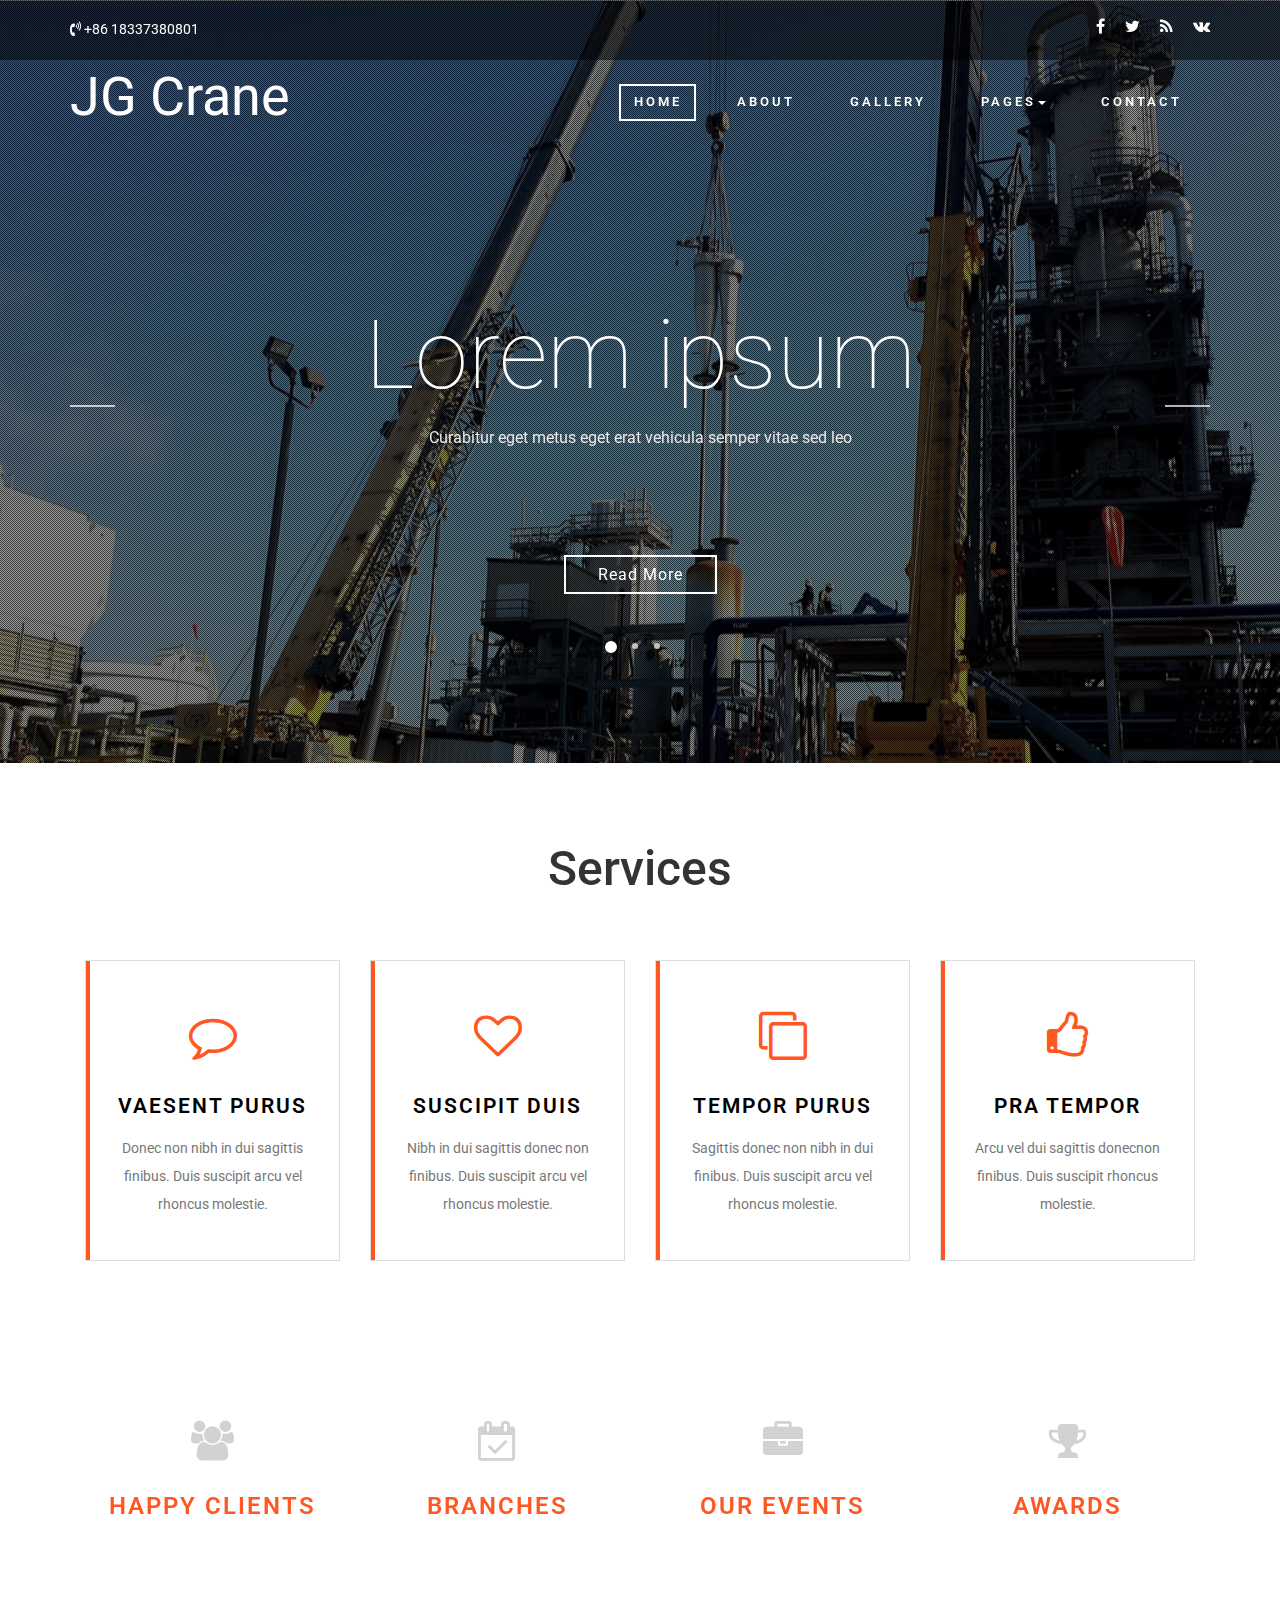
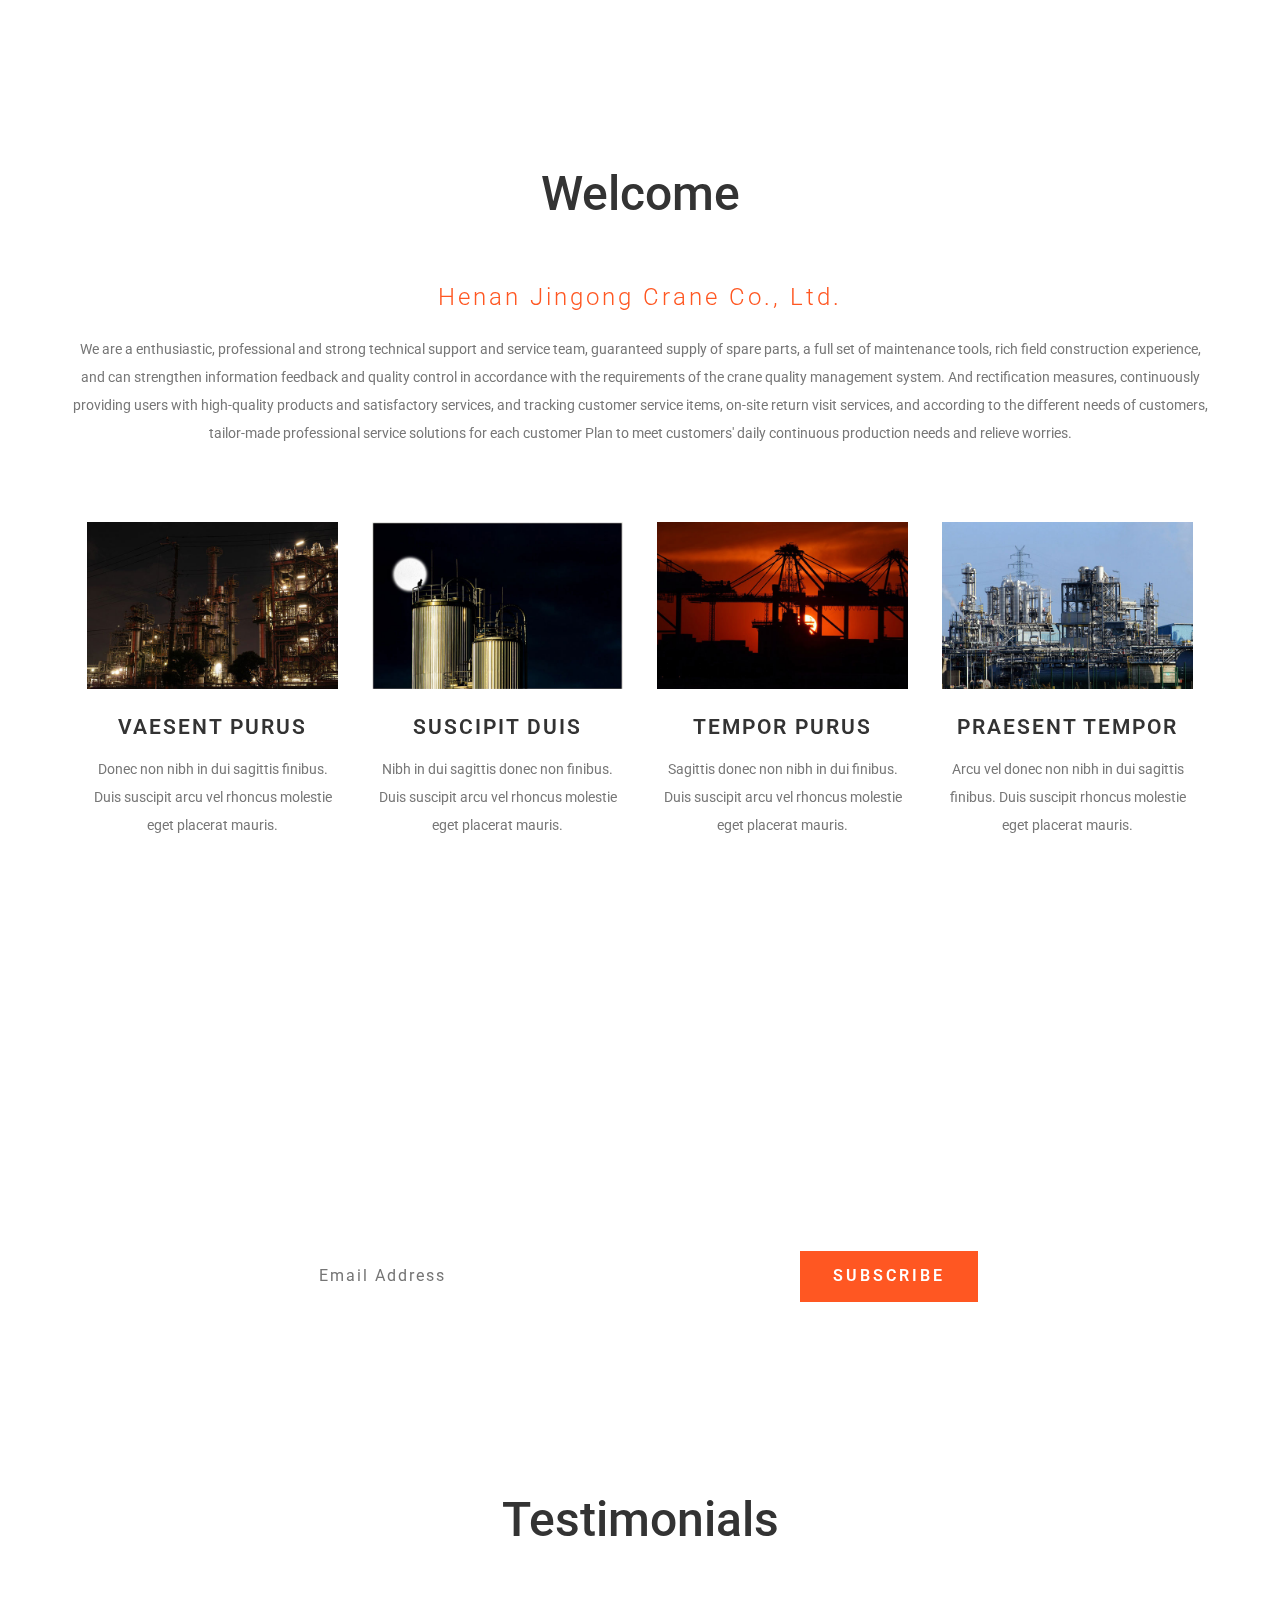
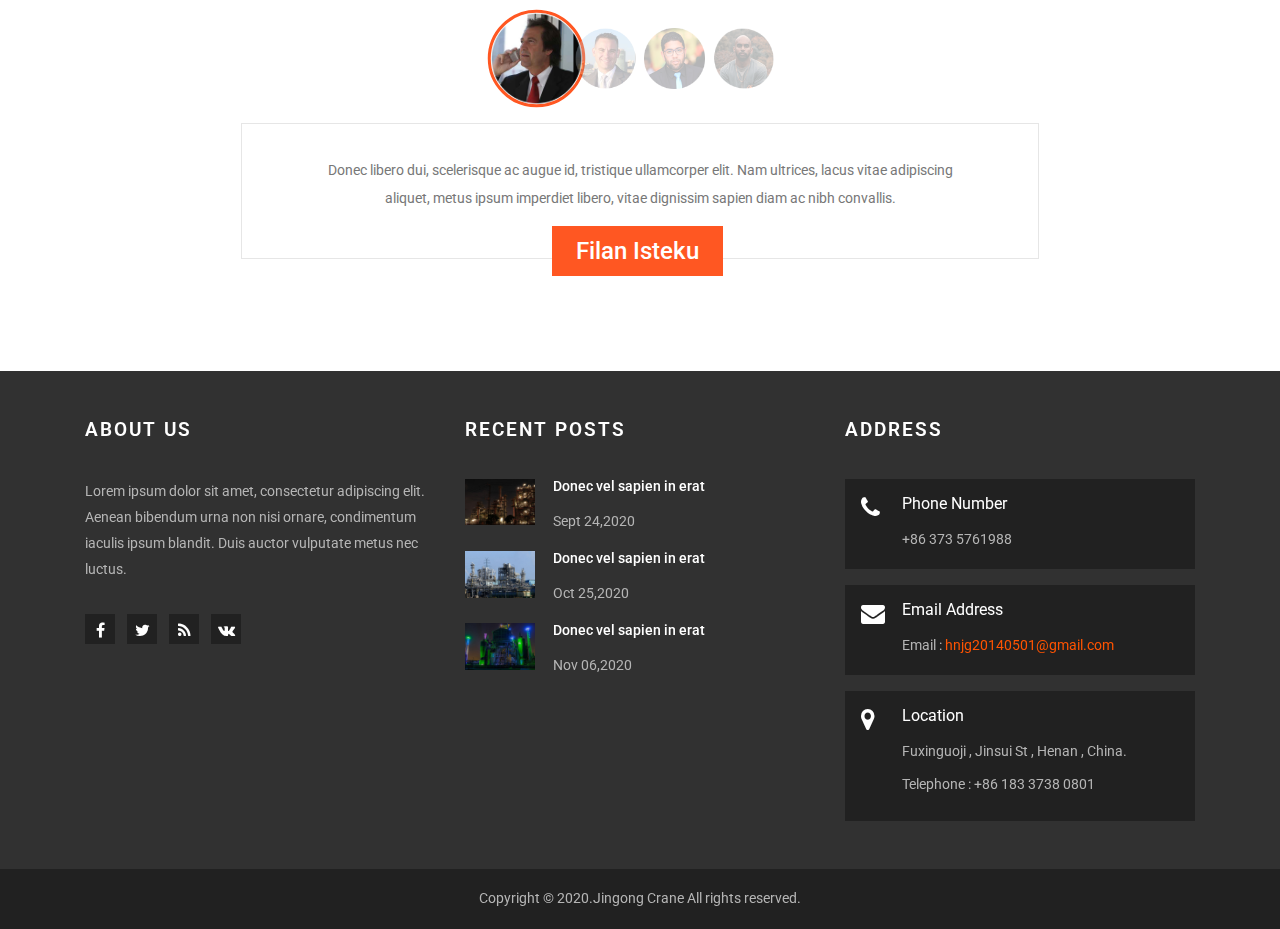
==== commit 18da93c4: "修改footer" ====
--- a/index.html
+++ b/index.html
@@ -29,7 +29,7 @@
 				<div class="container">
 					<div class="w3-header-top-grids">
 						<div class="w3-header-top-left">
-							<p><i class="fa fa-volume-control-phone" aria-hidden="true"></i> +1 234 567 8901</p>
+							<p><i class="fa fa-volume-control-phone" aria-hidden="true"></i> +86 18337380801</p>
 						</div>
 						<div class="w3-header-top-right">
 							<div class="agileinfo-social-grids">
@@ -385,7 +385,7 @@
 							</div>
 							<div class="w3ls-post-info">
 								<h6><a href="#" data-toggle="modal" data-target="#myModal">Donec vel sapien in erat</a></h6>
-								<p>Sept 24,2017</p>
+								<p>Sept 24,2020</p>
 							</div>
 							<div class="clearfix"> </div>
 						</div>
@@ -395,7 +395,7 @@
 							</div>
 							<div class="w3ls-post-info">
 								<h6><a href="#" data-toggle="modal" data-target="#myModal">Donec vel sapien in erat</a></h6>
-								<p>Oct 25,2017</p>
+								<p>Oct 25,2020</p>
 							</div>
 							<div class="clearfix"> </div>
 						</div>
@@ -405,7 +405,7 @@
 							</div>
 							<div class="w3ls-post-info">
 								<h6><a href="#" data-toggle="modal" data-target="#myModal">Donec vel sapien in erat</a></h6>
-								<p>Nov 06,2017</p>
+								<p>Nov 06,2020</p>
 							</div>
 							<div class="clearfix"> </div>
 						</div>
@@ -420,7 +420,7 @@
 							</div>
 							<div class="w3-address-right">
 								<h6>Phone Number</h6>
-								<p>+1 234 567 8901</p>
+								<p>  +86 373 5761988</p>
 							</div>
 							<div class="clearfix"> </div>
 						</div>
@@ -430,7 +430,7 @@
 							</div>
 							<div class="w3-address-right">
 								<h6>Email Address</h6>
-								<p>Email :<a href="mailto:example@email.com"> mail@example.com</a></p>
+								<p>Email :<a href="mailto:example@email.com"> hnjg20140501@gmail.com</a></p>
 							</div>
 							<div class="clearfix"> </div>
 						</div>
@@ -440,8 +440,8 @@
 							</div>
 							<div class="w3-address-right">
 								<h6>Location</h6>
-								<p>Broome St, NY 10002, Canada. 
-								<span>Telephone : +00 111 222 3333</span>
+								<p>Fuxinguoji , Jinsui St , Henan , China. 
+								<span>Telephone : +86 183 3738 0801</span>
 								</p>
 							</div>
 							<div class="clearfix"> </div>
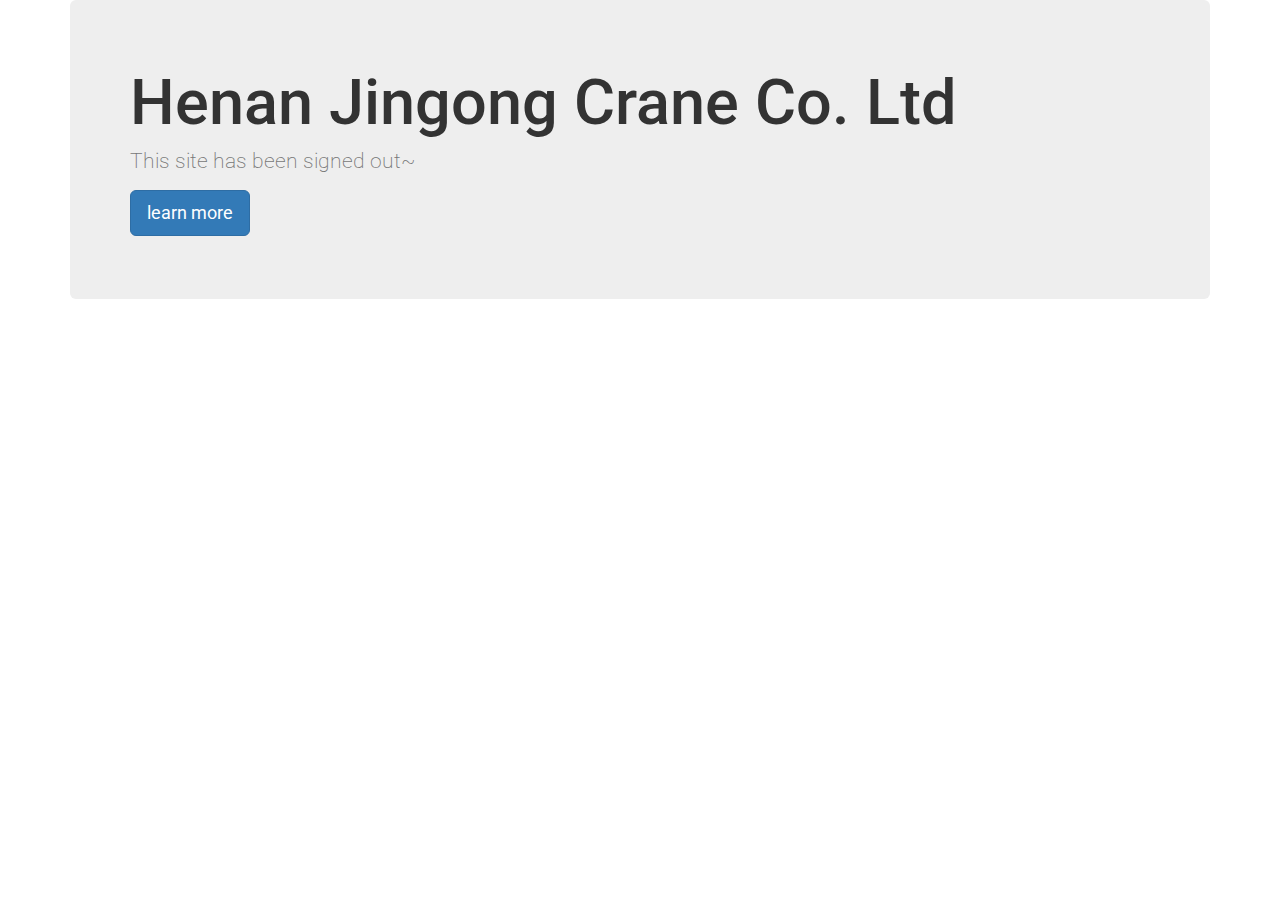
==== commit 8b4460cc: "Update index.html" ====
--- a/index.html
+++ b/index.html
@@ -23,439 +23,15 @@
 </head>
 <body>
 	<!-- w3-banner -->
-	<div class="w3-banner jarallax">
-		<div class="wthree-different-dot">
-			<div class="w3layouts-header-top">
-				<div class="container">
-					<div class="w3-header-top-grids">
-						<div class="w3-header-top-left">
-							<p><i class="fa fa-volume-control-phone" aria-hidden="true"></i> +86 18337380801</p>
-						</div>
-						<div class="w3-header-top-right">
-							<div class="agileinfo-social-grids">
-								<ul>
-									<li><a href="#"><i class="fa fa-facebook"></i></a></li>
-									<li><a href="#"><i class="fa fa-twitter"></i></a></li>
-									<li><a href="#"><i class="fa fa-rss"></i></a></li>
-									<li><a href="#"><i class="fa fa-vk"></i></a></li>
-								</ul>
-							</div>
-							<div class="clearfix"> </div>
-						</div>
-						<div class="clearfix"> </div>
-					</div>
-				</div>
-			</div>
-			<div class="head">
-				<div class="container">
-					<div class="navbar-top">
-							<!-- Brand and toggle get grouped for better mobile display -->
-							<div class="navbar-header">
-							  <button type="button" class="navbar-toggle collapsed" data-toggle="collapse" data-target="#bs-example-navbar-collapse-1">
-								<span class="sr-only">Toggle navigation</span>
-								<span class="icon-bar"></span>
-								<span class="icon-bar"></span>
-								<span class="icon-bar"></span>
-							  </button>
-								 <div class="navbar-brand logo ">
-									<h1><a href="index.html">JG Crane</a></h1>
-								</div>
-
-							</div>
-
-							<!-- Collect the nav links, forms, and other content for toggling -->
-							<div class="collapse navbar-collapse" id="bs-example-navbar-collapse-1">
-							 <ul class="nav navbar-nav link-effect-4">
-								<li class="active first-list"><a href="index.html">Home</a></li>
-								<li><a href="about.html">About</a></li>
-								<li><a href="gallery.html">Gallery</a></li>
-								<li><a href="#" class="dropdown-toggle" data-toggle="dropdown" role="button" aria-haspopup="true" aria-expanded="false"><span data-letters="Pages">Pages</span><span class="caret"></span></a>
-									<ul class="dropdown-menu"> 
-										<li><a href="icons.html">Web Icons</a></li>
-										<li><a href="codes.html">Short Codes</a></li>
-									</ul>
-								</li>   
-								<li><a href="contact.html">Contact</a></li>
-							  </ul>
-							</div><!-- /.navbar-collapse -->
-						</div>
-				</div>
-			</div>
-			<!-- banner -->
-			<div class="banner">
-				<div class="container">
-					<div class="slider">
-						
-						<script src="js/responsiveslides.min.js"></script>
-						<script>
-								// You can also use "$(window).load(function() {"
-								$(function () {
-								// Slideshow 4
-									$("#slider3").responsiveSlides({
-										auto: true,
-										pager: true,
-										nav: true,
-										speed: 500,
-										namespace: "callbacks",
-										before: function () {
-											$('.events').append("<li>before event fired.</li>");
-										},
-										after: function () {
-											$('.events').append("<li>after event fired.</li>");
-										}
-									 });				
-								});
-						</script>
-						<div  id="top" class="callbacks_container-wrap">
-							<ul class="rslides" id="slider3">
-								<li>
-									<div class="slider-info">
-										<h3>Lorem ipsum</h3>
-										<p >Curabitur eget metus eget erat vehicula semper vitae sed leo</p>
-										<div class="more-button">
-											<a href="#" data-toggle="modal" data-target="#myModal">Read More</a>
-										</div>
-									</div>
-								</li>
-								<li>
-									<div class="slider-info">
-										<h3>Nullam semper</h3>
-										<p>Quisque nisl risus, egestas in convallis vitae, fringilla cursus magna</p>
-										<div class="more-button">
-											<a href="#" data-toggle="modal" data-target="#myModal">Read More</a>
-										</div>
-									</div>
-								</li>
-								<li>
-									<div class="slider-info">
-										<h3>Duis tempor</h3>
-										<p> Suspendisse bibendum dictum metus, at finibus elit dignissim nec	</p>
-										<div class="more-button">
-											<a href="#" data-toggle="modal" data-target="#myModal">Read More</a>
-										</div>
-									</div>
-								</li>
-							</ul>
-						</div>
-					</div>
-				</div>
-			</div>
-			<!-- //banner -->
-		</div>
-	</div>
-	<!-- //w3-banner -->
-	<!-- modal -->
-	<div class="modal about-modal fade" id="myModal" tabindex="-1" role="dialog">
-		<div class="modal-dialog" role="document">
-			<div class="modal-content">
-				<div class="modal-header"> 
-					<button type="button" class="close" data-dismiss="modal" aria-label="Close"><span aria-hidden="true">&times;</span></button>						
-						<h4 class="modal-title">JG Crane</h4>
-					</div> 
-					<div class="modal-body">
-					<div class="agileits-w3layouts-info">
-						<img src="images/g2.jpg" alt="Crane" />
-						<p>about daitils</p>
-					</div>
-				</div>
-			</div>
-		</div>
-	</div>
-	<!-- //modal -->
-	<!-- services -->
-	<div class="services">
-		<div class="container">   
-			<h2 class="agileits-title">Services</h2>
-			<div class="w3-services-grids">
-				<div class="col-md-3 col-xs-6 w3l-services-grid">
-					<div class="w3l-services-text">
-						<div class="w3ls-services-img">
-							<i class="fa fa-comment-o" aria-hidden="true"></i>
-						</div>
-						<div class="agileits-services-info">
-							<h4>Vaesent purus</h4>
-							<p>Donec non nibh in dui sagittis finibus. Duis suscipit arcu vel rhoncus molestie. </p>
-						</div>
-					</div>
-				</div>
-				<div class="col-md-3 col-xs-6 w3l-services-grid">
-					<div class="w3l-services-text">
-						<div class="w3ls-services-img">
-							<i class="fa fa-heart-o" aria-hidden="true"></i>
-						</div>
-						<div class="agileits-services-info">
-							<h4>Suscipit duis </h4>
-							<p>Nibh in dui sagittis donec non finibus. Duis suscipit arcu vel rhoncus molestie. </p>
-						</div>
-					</div>
-				</div>
-				<div class="col-md-3 col-xs-6 w3l-services-grid">
-					<div class="w3l-services-text">
-						<div class="w3ls-services-img">
-							<i class="fa fa-clone" aria-hidden="true"></i>
-						</div>
-						<div class="agileits-services-info">
-							<h4>Tempor purus</h4>
-							<p>Sagittis donec non nibh in dui finibus. Duis suscipit arcu vel rhoncus molestie. </p>
-						</div>
-					</div>
-				</div>
-				<div class="col-md-3 col-xs-6 w3l-services-grid">
-					<div class="w3l-services-text">
-						<div class="w3ls-services-img">
-							<i class="fa fa-thumbs-o-up" aria-hidden="true"></i>
-						</div>
-						<div class="agileits-services-info">
-							<h4>Pra tempor</h4>
-							<p>Arcu vel dui sagittis donecnon finibus. Duis suscipit rhoncus molestie. </p>
-						</div>
-					</div>
-				</div>
-				<div class="clearfix"> </div>
-			</div> 
-		</div>
-	</div>
-	<!-- //services -->
-	<div class="tlinks">Collect from <a href="http://www.cssmoban.com/" >建站模板</a></div>
-	<!-- Stats -->
-	<div class="stats services news-w3layouts jarallax"> 
-		<div class="container">    
-			<div class="stats-agileinfo agileits-w3layouts">
-				<div class="col-sm-3 col-xs-6 stats-grid">
-					<div class="stats-img">
-						<i class="fa fa-users" aria-hidden="true"></i>
-					</div>
-					<h6>Happy Clients</h6>
-					<div class='numscroller numscroller-big-bottom' data-slno='1' data-min='0' data-max='157000' data-delay='.5' data-increment="100">157000</div>
-				</div>
-				<div class="col-sm-3 col-xs-6 stats-grid">
-					<div class="stats-img w3-agileits">
-						<i class="fa fa-calendar-check-o" aria-hidden="true"></i>
-					</div>
-					<h6>Branches</h6>
-					<div class='numscroller numscroller-big-bottom' data-slno='1' data-min='0' data-max='850' data-delay='8' data-increment="1">850</div>
-				</div>
-				<div class="col-sm-3 col-xs-6 stats-grid">
-					<div class="stats-img w3-agileits">
-						<i class="fa fa-briefcase" aria-hidden="true"></i>
-					</div>	
-					<h6>Our Events </h6> 
-					<div class='numscroller numscroller-big-bottom' data-slno='1' data-min='0' data-max='5000' data-delay='.5' data-increment="10">5000</div>
-				</div>
-				<div class="col-sm-3 col-xs-6 stats-grid">
-					<div class="stats-img w3-agileits">
-						<i class="fa fa-trophy" aria-hidden="true"></i>
-					</div>
-					<h6>Awards</h6>
-					<div class='numscroller numscroller-big-bottom' data-slno='1' data-min='0' data-max='110' data-delay='8' data-increment="1">110</div>
-				</div>
-				<div class="clearfix"></div>
-			</div> 
-			<!-- Progressive-Effects-Animation-JavaScript -->  
-			<script type="text/javascript" src="js/numscroller-1.0.js"></script>
-			<!-- //Progressive-Effects-Animation-JavaScript -->
-		</div>
-	</div>
-	<!-- //Stats -->
-	<!-- welcome -->
-	<div class="welcome">
-		<div class="container">   
-			<h3 class="agileits-title">Welcome</h3>			
-			<div class="welcomerow-agileinfo">
-				<h5>Henan Jingong Crane Co., Ltd.</h5>
-				<p>We are a enthusiastic, professional and strong technical support and service team, guaranteed supply of spare parts, a full set of maintenance tools, rich field construction experience, and can strengthen information feedback and quality control in accordance with the requirements of the crane quality management system. And rectification measures, continuously providing users with high-quality products and satisfactory services, and tracking customer service items, on-site return visit services, and according to the different needs of customers, tailor-made professional service solutions for each customer Plan to meet customers' daily continuous production needs and relieve worries.</p>
-			</div> 
-			<div class="w3-welcome-grids">
-				<div class="col-md-3 col-xs-6 w3l-welcome-grid"> 
-					<img src="images/g1.jpg" alt=" " class="img-responsive"/>   
-					<div class="agileits-welcome-info">
-						<h4>Vaesent purus</h4>
-						<p>Donec non nibh in dui sagittis finibus. Duis suscipit arcu vel rhoncus molestie eget placerat mauris. </p>
-					</div>
-				</div>
-				<div class="col-md-3 col-xs-6 w3l-welcome-grid">
-					<img src="images/g2.jpg" alt=" " class="img-responsive"/>   
-					<div class="agileits-welcome-info">
-						<h4>Suscipit duis </h4>
-						<p>Nibh in dui sagittis donec non finibus. Duis suscipit arcu vel rhoncus molestie eget placerat mauris. </p>
-					</div>
-				</div>
-				<div class="col-md-3 col-xs-6 w3l-welcome-grid">
-					<img src="images/g3.jpg" alt=" " class="img-responsive"/>   
-					<div class="agileits-welcome-info">
-						<h4>Tempor purus</h4>
-						<p>Sagittis donec non nibh in dui finibus. Duis suscipit arcu vel rhoncus molestie eget placerat mauris. </p>
-					</div>
-				</div>
-				<div class="col-md-3 col-xs-6 w3l-welcome-grid">
-					<img src="images/g4.jpg" alt=" " class="img-responsive"/>   
-					<div class="agileits-welcome-info">
-						<h4>Praesent tempor</h4>
-						<p>Arcu vel donec non nibh in dui sagittis finibus. Duis suscipit rhoncus molestie eget placerat mauris. </p>
-					</div>
-				</div>
-				<div class="clearfix"> </div>
-			</div> 
-		</div>
-	</div>
-	<!-- //welcome -->
-	<!-- subscribe -->
-	<div class="subscribe jarallax">
-		<div class="container">
-			<div class="agileits-title title2">
-				<h3 class="agileits-title sub">Subscribe</h3>
-			</div>   
-			<p>Nemo enim ipsam voluptatem quia voluptas sit aspernatur aut odit aut fugit, sed quia consequuntur magni dolores eos qui ratione voluptatem sequi nesciunt. Neque porro quisquam est, qui dolorem ipsum quia dolor sit amet, consectetur adipisci velit sed quia non numquam eius.</p>
-			<form action="#" method="post">
-				<input type="email" name="email" placeholder="Email Address" class="user" required="">
-				<input type="submit" value="Subscribe">
-			</form>
-		</div>
-	</div>
-	<!-- //subscribe -->
-
-	<!-- testimonial -->
-	<div class="testimonial agileits-w3layouts">
-		<div class="container"> 
-			<h3 class="agileits-title">Testimonials</h3> 
-			<div class="sap_tabs">	
-				<div id="horizontalTab" style="display: block; width: 100%; margin: 0px;">  
-					<ul class="resp-tabs-list">
-						<li class="resp-tab-item"><img src="images/1.png" alt=""/></li>
-						<li class="resp-tab-item"><img src="images/2.png" alt=""/></li>
-						<li class="resp-tab-item"><img src="images/3.png" alt=""/></li>
-						<li class="resp-tab-item"><img src="images/4.png" alt=""/></li>
-			
-					</ul>
-					<div class="resp-tabs-container">
-						<div class="tab-1 resp-tab-content">				
-							<div class="view view-first"> 
-								<p>Donec libero dui, scelerisque ac augue id, tristique ullamcorper elit. Nam ultrices, lacus vitae adipiscing aliquet, metus ipsum imperdiet libero, vitae dignissim sapien diam ac nibh convallis.</p>
-								<h5>Filan Isteku</h5>
-							</div>
-						</div>
-						<div class="tab-1 resp-tab-content">
-							<div class="view view-first"> 
-								<p>Scelerisque ac augue id Donec libero dui, tristique ullamcorper elit. Nam ultrices, lacus vitae adipiscing aliquet, metus ipsum imperdiet libero, vitae dignissim sapien diam ac nibh convallis.</p>
-								<h5>Ullam Firose </h5>
-							</div>
-						</div>
-						<div class="tab-1 resp-tab-content">
-							<div class="view view-first"> 
-								<p>Nam ultrices lacus vitae adipiscing aliquet, metus ipsum imperdiet libero, vitae dignissim sapientristique Donec libero dui, scelerisque ac augue id,  ullamcorper elit,diam ac nibh convallis.</p>
-								<h5>Sque Augue</h5>
-							</div>
-						</div>
-						<div class="tab-1 resp-tab-content">
-							<div class="view view-first"> 
-								<p>Nam ultrices lacus vitae adipiscing aliquet, metus ipsum imperdiet libero, vitae dignissim sapientristique Donec libero dui, scelerisque ac augue id,  ullamcorper elit,diam ac nibh convallis.</p>
-								<h5>Metus Ipsum</h5>
-							</div>
-						</div>
-						
-					</div> 
-					<div class="clearfix"></div>
-				</div>	 
-			</div>	 
-		</div>
-	</div>					
-	<!-- //testimonial --> 
-	
-	<!-- footer -->
-		<div class="agileits-w3layouts-footer">
-			<div class="container">
-				<div class="col-md-4 w3-agile-grid">
-					<h5>About Us</h5>
-					<p>Lorem ipsum dolor sit amet, consectetur adipiscing elit. Aenean bibendum urna non nisi ornare, condimentum iaculis ipsum blandit. Duis auctor vulputate metus nec luctus.</p>
-					<div class="footer-agileinfo-social">
-						<ul>
-							<li><a href="#"><i class="fa fa-facebook"></i></a></li>
-							<li><a href="#"><i class="fa fa-twitter"></i></a></li>
-							<li><a href="#"><i class="fa fa-rss"></i></a></li>
-							<li><a href="#"><i class="fa fa-vk"></i></a></li>
-						</ul>
-					</div>
-				</div>
-				<div class="col-md-4 w3-agile-grid">
-					<h5>Recent Posts</h5>
-					<div class="w3ls-post-grids">
-						<div class="w3ls-post-grid">
-							<div class="w3ls-post-img">
-								<a href="#"><img src="images/g1.jpg" alt="" /></a>
-							</div>
-							<div class="w3ls-post-info">
-								<h6><a href="#" data-toggle="modal" data-target="#myModal">Donec vel sapien in erat</a></h6>
-								<p>Sept 24,2020</p>
-							</div>
-							<div class="clearfix"> </div>
-						</div>
-						<div class="w3ls-post-grid">
-							<div class="w3ls-post-img">
-								<a href="#"><img src="images/g4.jpg" alt="" /></a>
-							</div>
-							<div class="w3ls-post-info">
-								<h6><a href="#" data-toggle="modal" data-target="#myModal">Donec vel sapien in erat</a></h6>
-								<p>Oct 25,2020</p>
-							</div>
-							<div class="clearfix"> </div>
-						</div>
-						<div class="w3ls-post-grid">
-							<div class="w3ls-post-img">
-								<a href="#"><img src="images/g6.jpg" alt="" /></a>
-							</div>
-							<div class="w3ls-post-info">
-								<h6><a href="#" data-toggle="modal" data-target="#myModal">Donec vel sapien in erat</a></h6>
-								<p>Nov 06,2020</p>
-							</div>
-							<div class="clearfix"> </div>
-						</div>
-					</div>
-				</div>
-				<div class="col-md-4 w3-agile-grid">
-					<h5>Address</h5>
-					<div class="w3-address">
-						<div class="w3-address-grid">
-							<div class="w3-address-left">
-								<i class="fa fa-phone" aria-hidden="true"></i>
-							</div>
-							<div class="w3-address-right">
-								<h6>Phone Number</h6>
-								<p>  +86 373 5761988</p>
-							</div>
-							<div class="clearfix"> </div>
-						</div>
-						<div class="w3-address-grid">
-							<div class="w3-address-left">
-								<i class="fa fa-envelope" aria-hidden="true"></i>
-							</div>
-							<div class="w3-address-right">
-								<h6>Email Address</h6>
-								<p>Email :<a href="mailto:example@email.com"> hnjg20140501@gmail.com</a></p>
-							</div>
-							<div class="clearfix"> </div>
-						</div>
-						<div class="w3-address-grid">
-							<div class="w3-address-left">
-								<i class="fa fa-map-marker" aria-hidden="true"></i>
-							</div>
-							<div class="w3-address-right">
-								<h6>Location</h6>
-								<p>Fuxinguoji , Jinsui St , Henan , China. 
-								<span>Telephone : +86 183 3738 0801</span>
-								</p>
-							</div>
-							<div class="clearfix"> </div>
-						</div>
-					</div>
-				</div>
-				<div class="clearfix"> </div>
-			</div>
-		</div>
-		<div class="copyright">
-			<div class="container">
-				<p>Copyright &copy; 2020.Jingong Crane All rights reserved.</p>
-			</div>
-		</div>
+	<div class="container">
+   <div class="jumbotron">
+        <h1>Henan Jingong Crane Co. Ltd</h1>
+        <p>This site has been signed out~</p>
+        <p><a class="btn btn-primary btn-lg" role="button">
+        learn more</a>
+      </p>
+   </div>
+</div>
 	<!-- //footer -->
 	<!-- ResponsiveTabs -->
 	<script src="js/easyResponsiveTabs.js" type="text/javascript"></script>
@@ -481,4 +57,4 @@
 		})
 	</script>
 </body>	
-</html>+</html>
